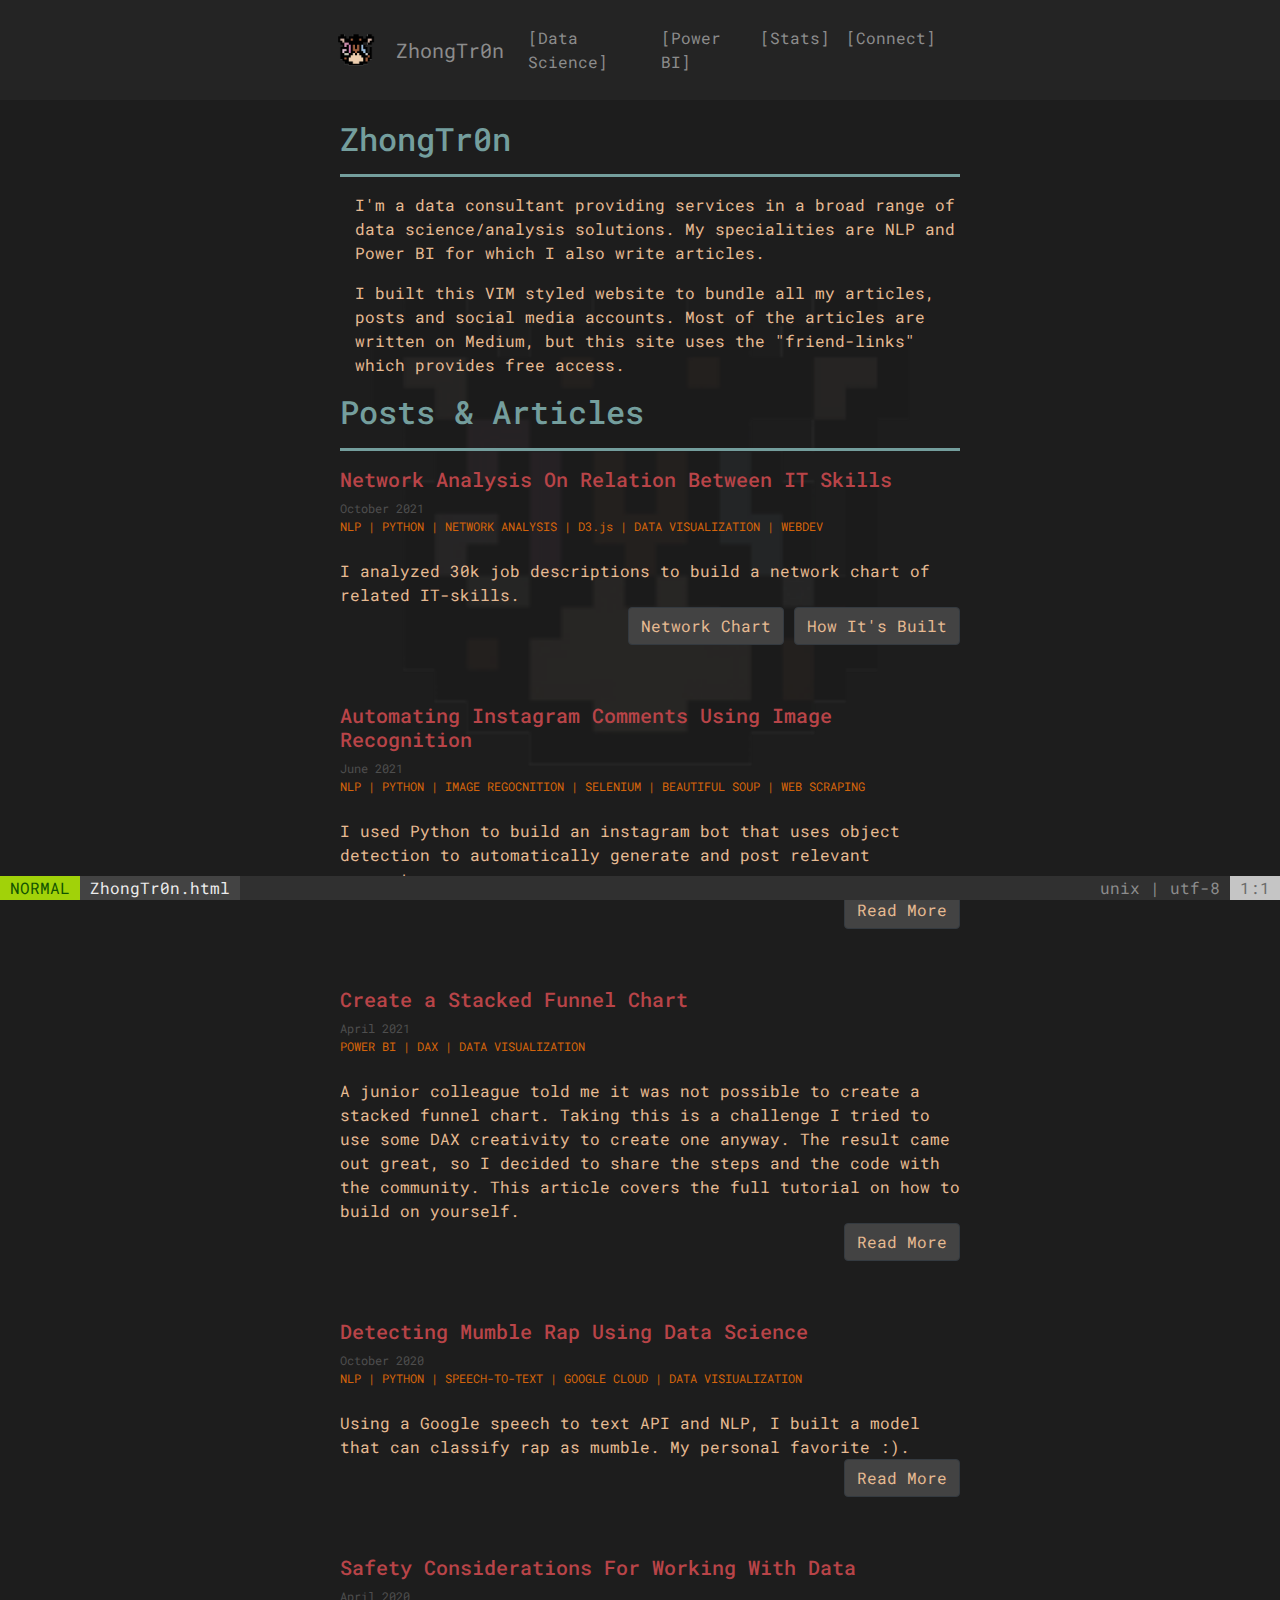
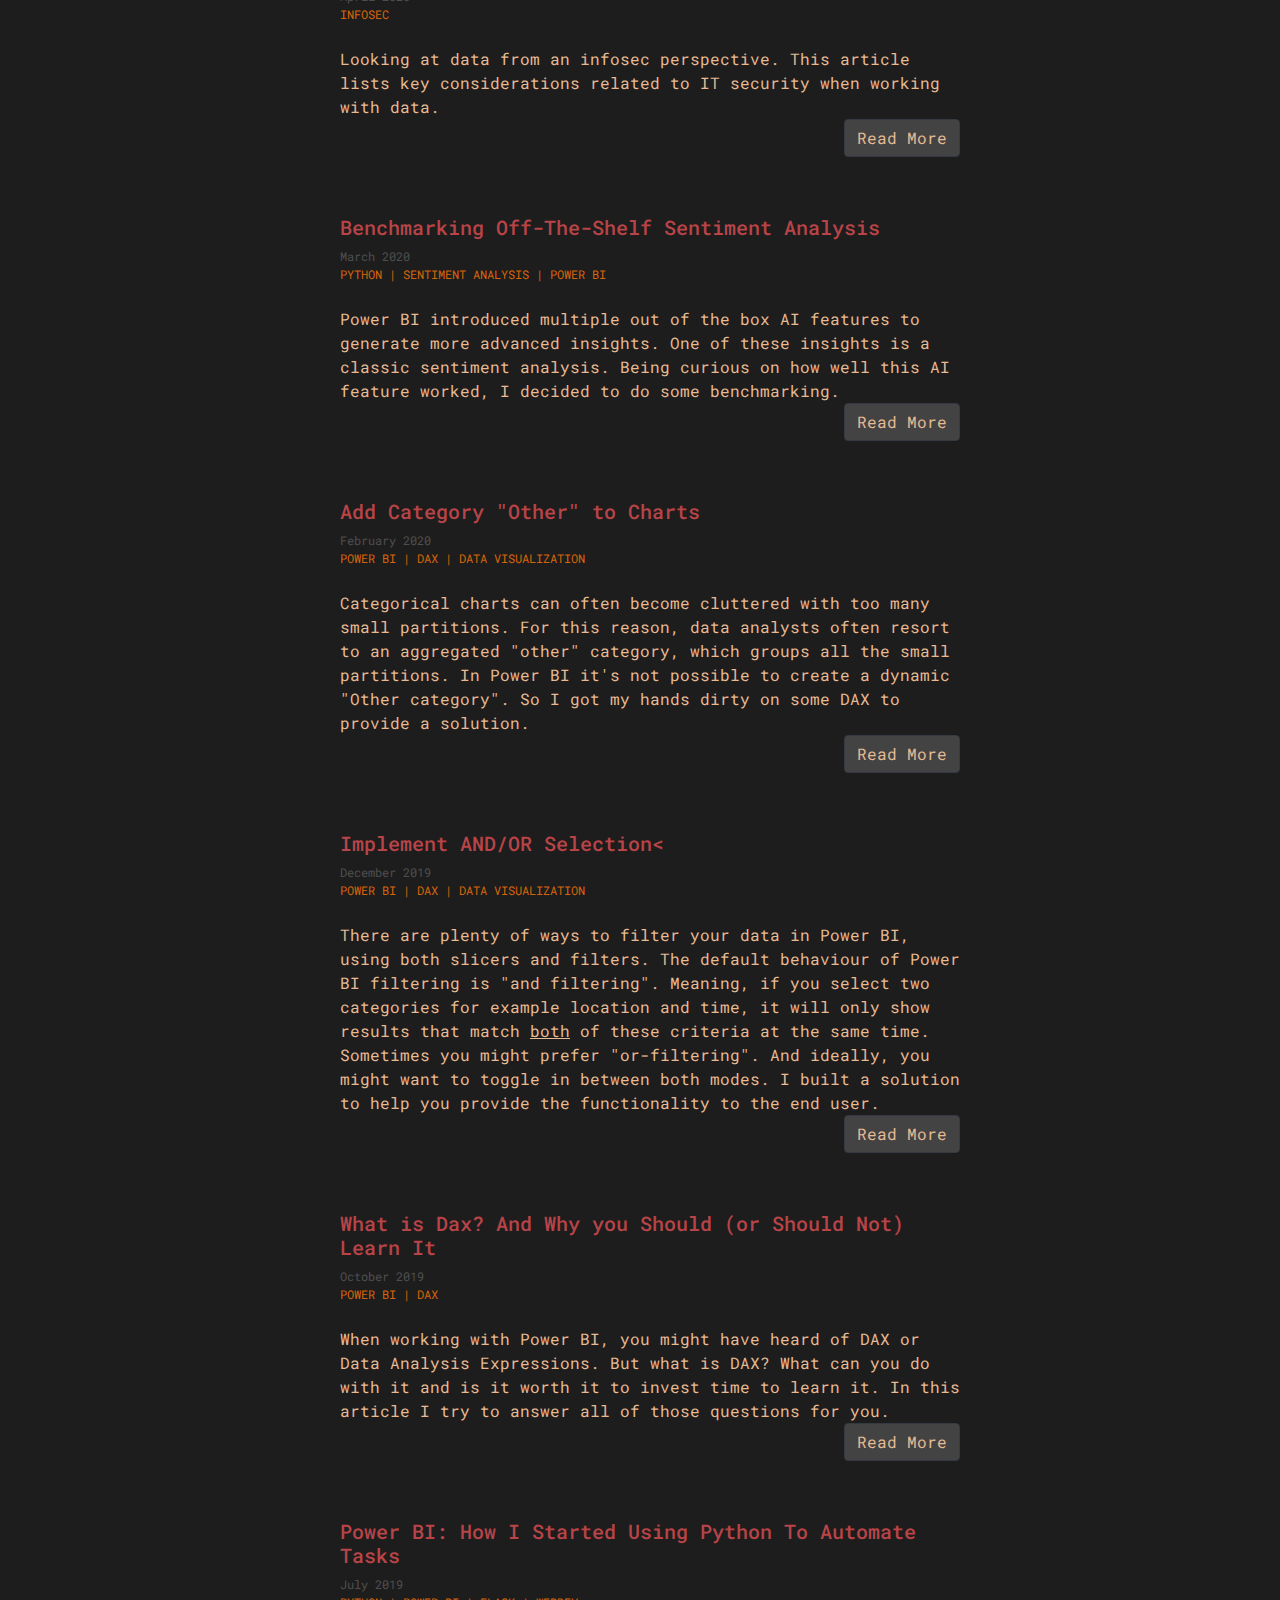
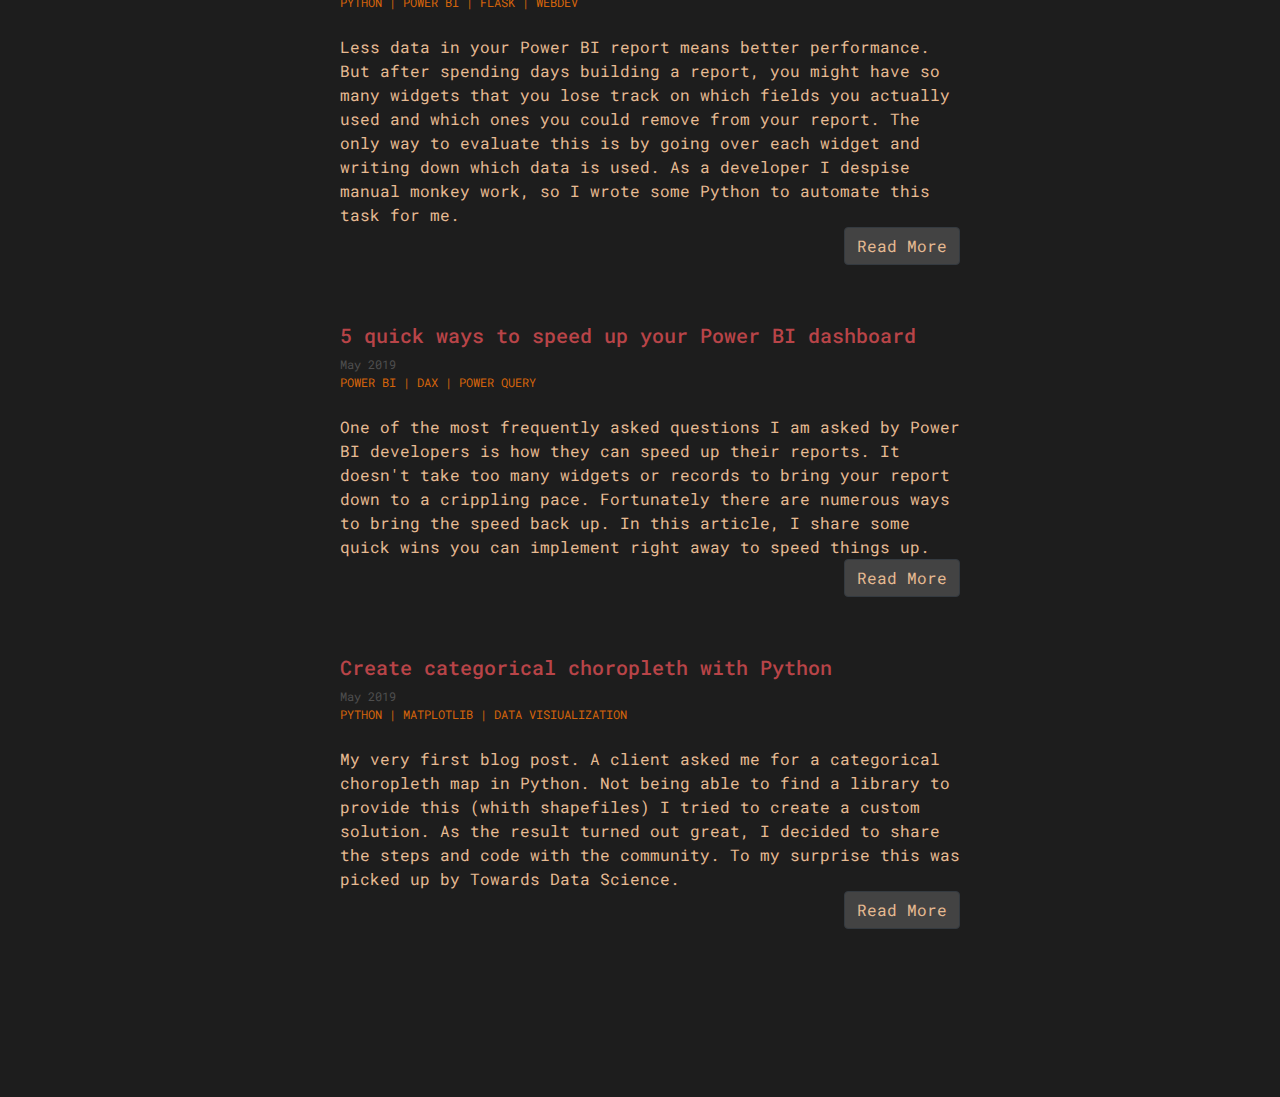
==== index.html @ c55a4486 "modified network link" ====
<html lang="en">
<head>

  <title>ZhongTr0n</title>
  <meta name="description" content="ZhongTr0n">
  <meta name="author" content="SitePoint">
	<meta name="theme-color" content="#1d1d1d">

  <meta property="og:title" content="ZhongTr0n">
  <meta property="og:type" content="website">
  <meta property="og:url" content="https://www.sitepoint.com/a-basic-html5-template/">
  <meta property="og:description" content="ZhongTr0n">
  <meta property="og:image" content="image.png">

  <meta name="viewport" content="width=device-width, initial-scale=0">

  <link rel="icon" href="favicon.ico">
  <link rel="icon" href="/favicon.svg" type="image/svg+xml">
  <link rel="apple-touch-icon" href="/apple-touch-icon.png">

  <link rel="preconnect" href="https://fonts.googleapis.com"> 
  <link rel="preconnect" href="https://fonts.gstatic.com" crossorigin> 
  <link href="https://fonts.googleapis.com/css2?family=Roboto+Mono:wght@467&display=swap" rel="stylesheet">

  <link rel="stylesheet" href="https://maxcdn.bootstrapcdn.com/bootstrap/4.0.0/css/bootstrap.min.css" integrity="sha384-Gn5384xqQ1aoWXA+058RXPxPg6fy4IWvTNh0E263XmFcJlSAwiGgFAW/dAiS6JXm" crossorigin="anonymous">

   <link rel='stylesheet' type='text/css' href='styles.css'>

   <!-- Global site tag (gtag.js) - Google Analytics -->
<script async src="https://www.googletagmanager.com/gtag/js?id=G-RC2Y6W57H5"></script>
<script>
  window.dataLayer = window.dataLayer || [];
  function gtag(){dataLayer.push(arguments);}
  gtag('js', new Date());

  gtag('config', 'G-RC2Y6W57H5');
</script>

</head>

<body>
	<div class="grid-container">

	  <div class="header-box">
	    <div class="header-navbar">

		<nav class="navbar navbar-expand-lg navbar-custom">
		          <img src="yeezy-bear 8 bit_nobg.png" width="40"  class="d-inline-block align-top" alt=""></img></a>
	          <a class="navbar-brand" href="index.html"> ZhongTr0n</a>
		<button class="navbar-toggler ml-auto custom-toggler" type="button" data-toggle="collapse" data-target="#navbarNavDropdown" aria-controls="navbarNavDropdown" aria-expanded="false" aria-label="Toggle navigation">
			<span class="navbar-toggler-icon"></span>
		</button>
		<div class="collapse navbar-collapse" id="navbarNavDropdown">
			<ul class="navbar-nav">
			<li class="nav-item">
				<a class="nav-link" href="datascience.html">[Data Science]</a>
			</li>
			<li class="nav-item">
				<a class="nav-link" href="powerbi.html">[Power BI]</a>
			</li>
			<li class="nav-item">
				<a class="nav-link" href="stats.html">[Stats]</a>
			</li>
			<li class="nav-item">
				<a class="nav-link" href="connect.html">[Connect]</a>
			</li>
			</ul>
		</div>
		</nav>
	</div>
	</div>



	<div class="content-box">
		<h2>ZhongTr0n</h2><hr>
		<p>I'm a data consultant providing services in a broad range of data science/analysis solutions. My specialities are NLP and Power BI for which I also write articles.</p>

		<p>I built this VIM styled website to bundle all my articles, posts and social media accounts. Most of the articles are written on Medium, but this site uses the "friend-links" which provides free access.</p>


		<h2>Posts & Articles</h2><hr>

		<div class="article-desc">
			<h3>Network Analysis On Relation Between IT Skills</h3>
			
			<span class="article-date">October 2021</span><br>
			<span class="article-tag">NLP | PYTHON | NETWORK ANALYSIS | D3.js | DATA VISUALIZATION | WEBDEV</span><br>
			<br>
			I analyzed 30k job descriptions to build a network chart of related IT-skills.
			<p>
			<a class="btn btn-dark" href="https://zhongtr0n.medium.com/building-a-network-of-related-it-skills-cfc6e1827261?source=friends_link&sk=f56ea01647fcf21f286b021f06fc5164" role="button" target="_blank">How It's Built</a> 						
			<a class="btn btn-dark" href="itjobs_fullscreen.html" role="button" target="_blank">Network Chart</a>
		</div>

		<div class="article-desc">
			<h3>Automating Instagram Comments Using Image Recognition</h3>
			
			<span class="article-date">June 2021</span><br>
			<span class="article-tag">NLP | PYTHON | IMAGE REGOCNITION | SELENIUM | BEAUTIFUL SOUP | WEB SCRAPING</span><br>
			<br>
			I used Python to build an instagram bot that uses object detection to automatically generate and post relevant comments.
			<p>
			<a class="btn btn-dark" href="https://medium.com/geekculture/automating-instagram-comments-using-image-recognition-3db568d8d7ea" role="button" target="_blank">Read More</a>
		</div>

		<div class="article-desc">
			<h3>Create a Stacked Funnel Chart</h3>
			
			<span class="article-date">April 2021</span><br>
			<span class="article-tag">POWER BI | DAX | DATA VISUALIZATION</span><br>
			<br>
			A junior colleague told me it was not possible to create a stacked funnel chart. Taking this is a challenge I tried to use some DAX creativity to create one anyway.
			The result came out great, so I decided to share the steps and the code with the community. This article covers the full tutorial on how to build on yourself.
			<p>
			<a class="btn btn-dark" href="https://towardsdatascience.com/benchmarking-off-the-shelf-sentiment-analysis-c797c732836c?sk=216a050f5957c2149127e14009c48d33" role="button" target="_blank">Read More</a>
		</div>

		<div class="article-desc">
			<h3>Detecting Mumble Rap Using Data Science</h3>
			
			<span class="article-date">October 2020</span><br>
			<span class="article-tag">NLP | PYTHON | SPEECH-TO-TEXT | GOOGLE CLOUD | DATA VISIUALIZATION </span><br>
			<br>
			Using a Google speech to text API and NLP, I built a model that can classify rap as mumble. My personal favorite :). 
			<p>
			<a class="btn btn-dark" href="https://towardsdatascience.com/detecting-mumble-rap-using-data-science-fd630c6f64a9" role="button" target="_blank">Read More</a>
		</div>

		<div class="article-desc">
			<h3>Safety Considerations For Working With Data</h3>
			
			<span class="article-date">April 2020</span><br>
			<span class="article-tag">INFOSEC</span><br>
			<br>
			Looking at data from an infosec perspective. This article lists key considerations related to IT security when working with data.
			<p>
			<a class="btn btn-dark" href="https://towardsdatascience.com/safety-considerations-for-working-with-data-5442b23ce0af?sk=c276fe21bcb33a82dbedf273464ee25b" role="button" target="_blank">Read More</a>

		</div>

		<div class="article-desc">
			<h3>Benchmarking Off-The-Shelf Sentiment Analysis</h3>
			
			<span class="article-date">March 2020</span><br>
			<span class="article-tag">PYTHON | SENTIMENT ANALYSIS | POWER BI</span><br>
			<br>
			Power BI introduced multiple out of the box AI features to generate more advanced insights. One of these insights is a classic sentiment analysis. Being curious on how well this AI feature worked,
			I decided to do some benchmarking.
			<p>
			<a class="btn btn-dark" href="https://towardsdatascience.com/benchmarking-off-the-shelf-sentiment-analysis-c797c732836c?sk=216a050f5957c2149127e14009c48d33" role="button" target="_blank">Read More</a>
		</div>

		<div class="article-desc">
			<h3>Add Category "Other" to Charts</h3>
			
			<span class="article-date">February 2020</span><br>
			<span class="article-tag">POWER BI | DAX | DATA VISUALIZATION</span><br>
			<br>
			Categorical charts can often become cluttered with too many small partitions. For this reason, data analysts often resort to an aggregated "other" category, which groups all the small partitions.
			In Power BI it's not possible to create a dynamic "Other category". So I got my hands dirty on some DAX to provide a solution. 
			<p>
			<a class="btn btn-dark" href="https://towardsdatascience.com/power-bi-add-category-other-to-charts-354267ec1809?sk=768a8ca5a061398bb4e98496ef0c3955" role="button" target="_blank">Read More</a>
		</div>

		<div class="article-desc">
			<h3>Implement AND/OR Selection<</h3>
			
			<span class="article-date">December 2019</span><br>
			<span class="article-tag">POWER BI | DAX | DATA VISUALIZATION</span><br>
			<br>
			There are plenty of ways to filter your data in Power BI, using both slicers and filters. The default behaviour of Power BI filtering is "and filtering". Meaning, if you 
			select two categories for example location and time, it will only show results that match <u>both</u> of these criteria at the same time. Sometimes you might prefer "or-filtering".
			And ideally, you might want to toggle in between both modes. I built a solution to help you provide the functionality to the end user.
			<p>
			<a class="btn btn-dark" href="https://towardsdatascience.com/power-bi-implement-and-or-selection-53bf58143ea3?sk=1114373f8d6bd3e0d8268808f0b952a4" role="button" target="_blank">Read More</a>
		</div>


		<div class="article-desc">
			<h3>What is Dax? And Why you Should (or Should Not) Learn It</h3>
			
			<span class="article-date">October 2019</span><br>
			<span class="article-tag">POWER BI | DAX</span><br>
			<br>
			When working with Power BI, you might have heard of DAX or Data Analysis Expressions. But what is DAX? What can you do with it and is it worth it to invest time to learn it.
			In this article I try to answer all of those questions for you.
			<p>
			<a class="btn btn-dark" href="https://towardsdatascience.com/power-bi-what-is-dax-and-why-you-should-or-should-not-learn-it-1581aadbb038?sk=eaaa6c97be72c4513f78820699a7cad9" role="button" target="_blank">Read More</a>
		</div>

		<div class="article-desc">
			<h3>Power BI: How I Started Using Python To Automate Tasks</h3>
			
			<span class="article-date">July 2019</span><br>
			<span class="article-tag">PYTHON | POWER BI | FLASK | WEBDEV</span><br>
			<br>
			Less data in your Power BI report means better performance. But after spending days building a report, you might have so many widgets that you lose track on which fields you actually used and which ones
			you could remove from your report. The only way to evaluate this is by going over each widget and writing down which data is used. As a developer I despise manual monkey work, so I wrote some Python to automate 
			this task for me.
			<p>
			<a class="btn btn-dark" href="https://towardsdatascience.com/power-bi-how-i-started-using-python-to-automate-tasks-9f53e3e9ab47?sk=9cebb32ea33da519612943ced535e1a6" role="button" target="_blank">Read More</a>
		</div>

		<div class="article-desc">
			<h3>5 quick ways to speed up your Power BI dashboard</h3>
			
			<span class="article-date">May 2019</span><br>
			<span class="article-tag">POWER BI | DAX | POWER QUERY</span><br>
			<br>
			One of the most frequently asked questions I am asked by Power BI developers is how they can speed up their reports. It doesn't take too many widgets or records to bring your report down 
			to a crippling pace. Fortunately there are numerous ways to bring the speed back up. In this article, I share some quick wins you can implement right away to speed things up.
			<p>
			<a class="btn btn-dark" href="https://towardsdatascience.com/5-quick-ways-to-speed-up-your-power-bi-dashboard-41af7b46ea25" role="button" target="_blank">Read More</a>
		</div>

		<div class="article-desc">
			<h3>Create categorical choropleth with Python</h3>
			
			<span class="article-date">May 2019</span><br>
			<span class="article-tag">PYTHON | MATPLOTLIB | DATA VISIUALIZATION</span><br>
			<br>
			My very first blog post. A client asked me for a categorical choropleth map in Python. Not being able to find a library to provide this (whith shapefiles) I tried to create a custom solution.
			As the result turned out great, I decided to share the steps and code with the community. To my surprise this was picked up by Towards Data Science.
			<p>
			<a class="btn btn-dark" href="https://towardsdatascience.com/create-categorical-choropleth-with-python-122da5ae6764?sk=74639d8459cad866e1cee04ca3134d80" role="button" target="_blank">Read More</a>
		</div>


	</div>

	<div class="bottom-box">
		
		<div class="bottom-status">NORMAL</div>
		<div class="bottom-filename">ZhongTr0n.html</div>
		<div class="bottom-ratio">1:1</div>
		<div class="bottom-type">unix | utf-8</div>
	</div>


</div>

    <script src="https://code.jquery.com/jquery-3.2.1.slim.min.js" integrity="sha384-KJ3o2DKtIkvYIK3UENzmM7KCkRr/rE9/Qpg6aAZGJwFDMVNA/GpGFF93hXpG5KkN" crossorigin="anonymous"></script>
    <script src="https://cdnjs.cloudflare.com/ajax/libs/popper.js/1.12.9/umd/popper.min.js" integrity="sha384-ApNbgh9B+Y1QKtv3Rn7W3mgPxhU9K/ScQsAP7hUibX39j7fakFPskvXusvfa0b4Q" crossorigin="anonymous"></script>
    <script src="https://maxcdn.bootstrapcdn.com/bootstrap/4.0.0/js/bootstrap.min.js" integrity="sha384-JZR6Spejh4U02d8jOt6vLEHfe/JQGiRRSQQxSfFWpi1MquVdAyjUar5+76PVCmYl" crossorigin="anonymous"></script>



  </body>
</html>
---- styles.css ----
/* #############################################    */
/*                  CSS GRID                       */
/* #############################################  */


@media only screen and (max-width: 600px) {
.content-box {
   /*  width: 800px; */
  width: 90%;

  }

  .grid-container {
  display: grid;
  grid-template-rows: auto auto 100px;

}

body {
  background-color: #1d1d1d;
  font-family: 'Roboto Mono', monospace;
  font-size: 16px;

}
}

.grid-container {
  display: grid;
  grid-template-rows: auto auto 100px;

}


.header-box {
  background-color: #242424 ;
  padding-top: 10px;
  padding-bottom: 10px;
  margin-top: 0;
  margin-bottom: 0;

 /*    margin-left: auto;
        margin-right: auto;

  width: 50%;*/
}

.header-navbar {
  margin-left: auto;
  margin-right: auto;
  width: 50%;
}

.content-box {
  padding-top: 20px;
  padding-bottom: 10px;
  padding-left: 20px;
  color: rgba(230,186,146);
   /*  width: 800px; */
  word-wrap: break-word;
    margin: auto;
  width: 50%;
}

.bottom-box {
  background-color: rgba(48,48,48);
  position: fixed;
  bottom: 0;
  width: 100%;
  
}


.bottom-status {
  background-color: rgba(161,210,9);
  color: rgba(18,84,1);
  bottom: 0;
  float:left; /* add this */
  padding-left: 10px;
  padding-right: 10px;
}

.bottom-filename {
  background-color: rgba(67,67,67);
  color: rgba(236,236,236);
  bottom: 0;
  float:left; /* add this */
  padding-left: 10px;
  padding-right: 10px;
}

.bottom-type {
  color: rgba(140,140,140);
  bottom: 0;
  float:right; /* add this */
  padding-left: 10px;
  padding-right: 10px;
}

.bottom-ratio {
  background-color: rgba(197,197,197);

  color: rgba(107,107,107);
  bottom: 0;
  float:right; /* add this */
  padding-left: 10px;
  padding-right: 10px;
}

.custom-toggler .navbar-toggler-icon {
  background-image: url("data:image/svg+xml;charset=utf8,%3Csvg viewBox='0 0 32 32' xmlns='http://www.w3.org/2000/svg'%3E%3Cpath stroke='rgba(140,140,140, 0.5)' stroke-width='2' stroke-linecap='round' stroke-miterlimit='10' d='M4 8h24M4 16h24M4 24h24'/%3E%3C/svg%3E");
}

.custom-toggler.navbar-toggler {
  border-color: rgb(140,140,140);
} 

.article-desc{
  padding-bottom: 80px;
} 

.article-desc h3 {
  margin-left: 0px;
} 

.article-date{
  color: rgba(78,78,78);
  font-size: 12px;

}

.article-tag{
  color: rgba(212,100,11);
  font-size: 12px;
}

.links line {
  stroke: #999;
  stroke-opacity: 0.6;
}

.nodes circle {
  stroke: #fff;
  stroke-width: 1.5px;
}

body {
  background-color: #1d1d1d;
  font-family: 'Roboto Mono', monospace;
  background-size: 600px ;
  font-size: 16px;

  background-image: url("yeezy-bear 8 alpha.png");
  background-repeat: no-repeat;
  background-position: 50% 200px; 

}

p { 
  margin-left: 15px;
}


h1 { 
  color: rgba(116,158,157);
}

h2 { 
  color: rgba(116,158,157);
}

h3 { 
  color: rgba(184,68,72);
  margin-left: 8px;
  font-size: 20px;

}

h5 { 
  color: rgba(184,68,72);
  margin-left: 8px;
  font-size: 12px;
}


hr {
  border:none;
  color: rgba(116,158,157);

  border-top: 3px solid;/* or bottom */
  }


a:hover {
  color: rgba(212,100,11);
  text-decoration: none;
}

nav a:hover{
  color: rgba(140,140,140); name !important;
}


.stat{
  color: rgba(155,90,124);
}


.connect_url{
  color: rgba(184,68,72);
  font-size: 20px;
}

.coffee_url{
  color: rgba(116,158,157);

  font-size: 16px;
}



.btn-dark, .btn-dark:hover, .btn-dark:active, .btn-dark:visited {
  color: rgba(230,186,146);
  float: right;
  background-color: rgba(67,67,67);
  margin-left :10px;
}


.navbar-custom {
  background-color: #242424	;
}


.navbar-brand{
  color: rgba(140,140,140);
  margin-left: 20px;
}


.navbar-custom .navbar-text {
  color: rgba(140,140,140);
  background-color: #242424;

}
/* change the link color */
.navbar-custom .navbar-nav .nav-link{
  color: rgba(140,140,140 );

}


.close:hover,
.close:focus {
  color: #000;
  text-decoration: none;
  cursor: pointer;
}

@media only screen and (max-width: 600px) {
.content-box {
   /*  width: 800px; */
  width: 90%;

  }

  .grid-container {
  display: grid;
  grid-template-rows: auto auto 100px;

}

body {
  background-color: #1d1d1d;
  font-family: 'Roboto Mono', monospace;
  font-size: 16px;

}
}
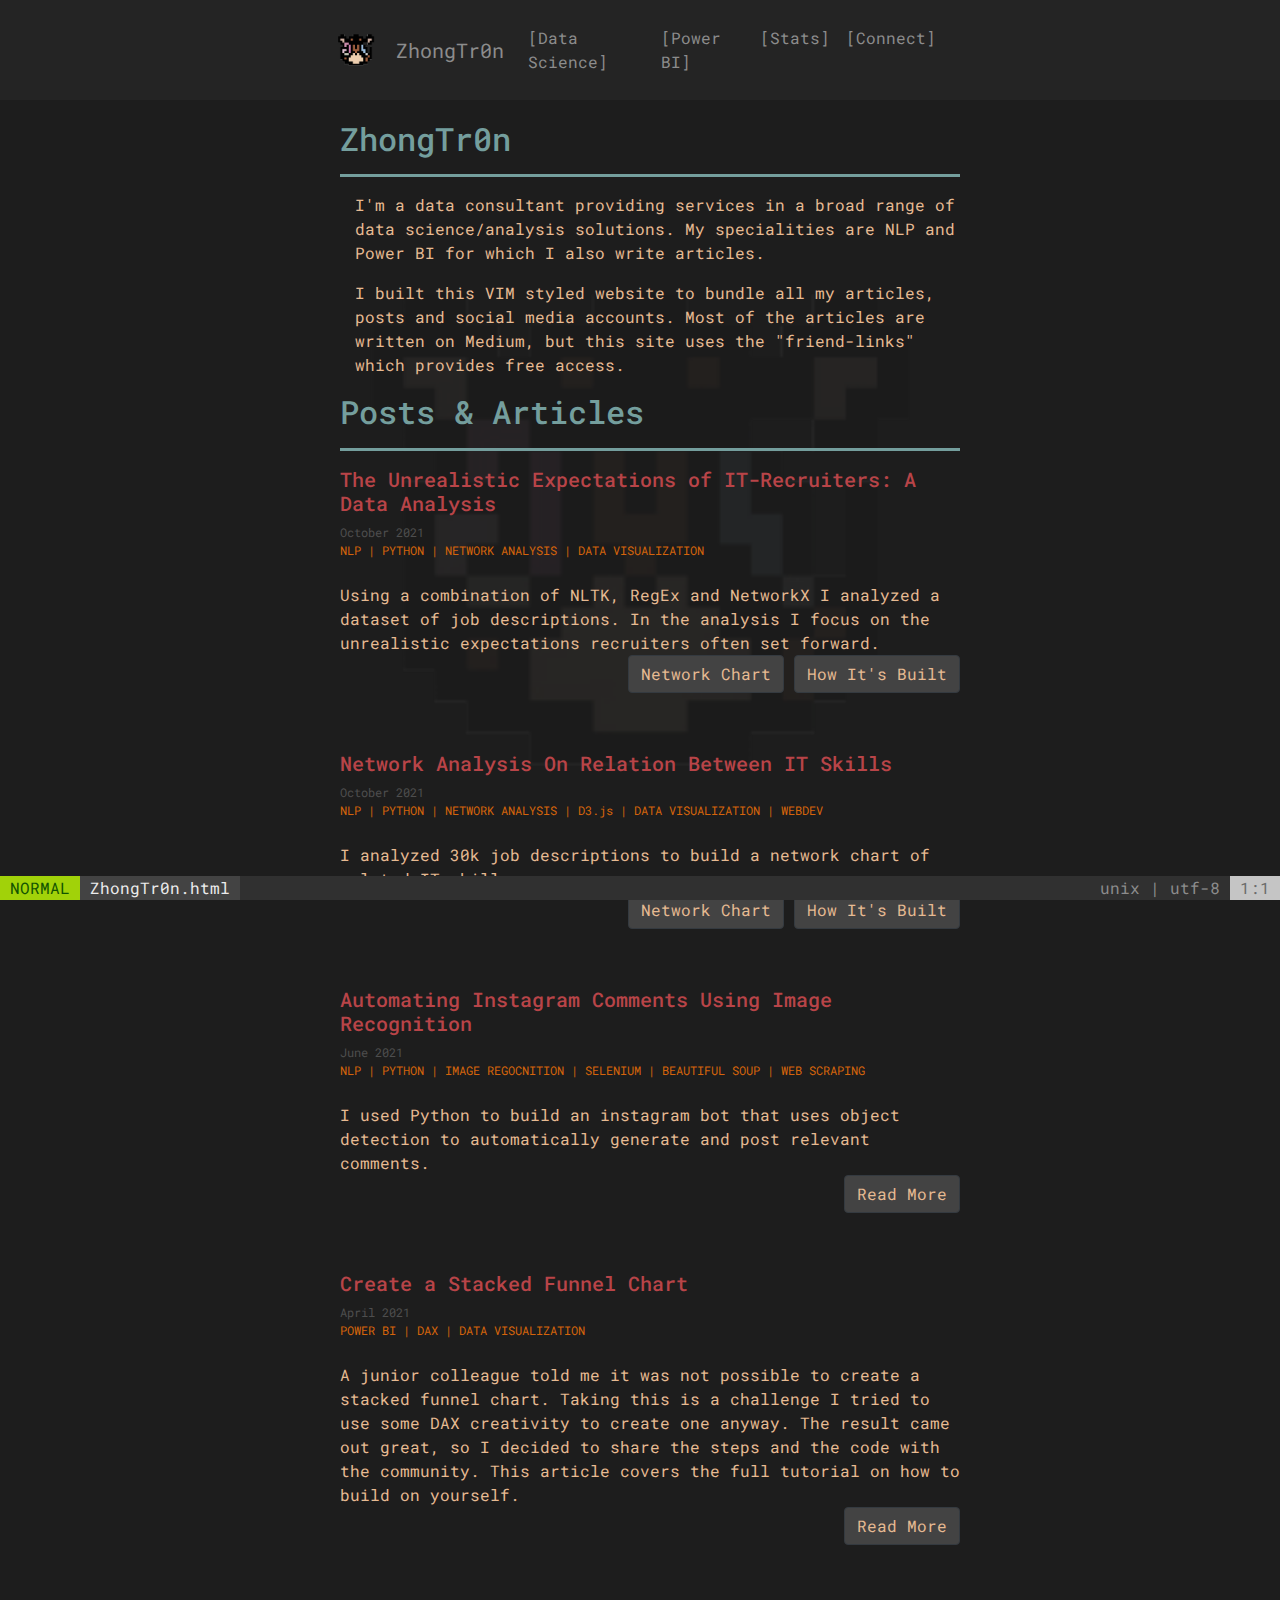
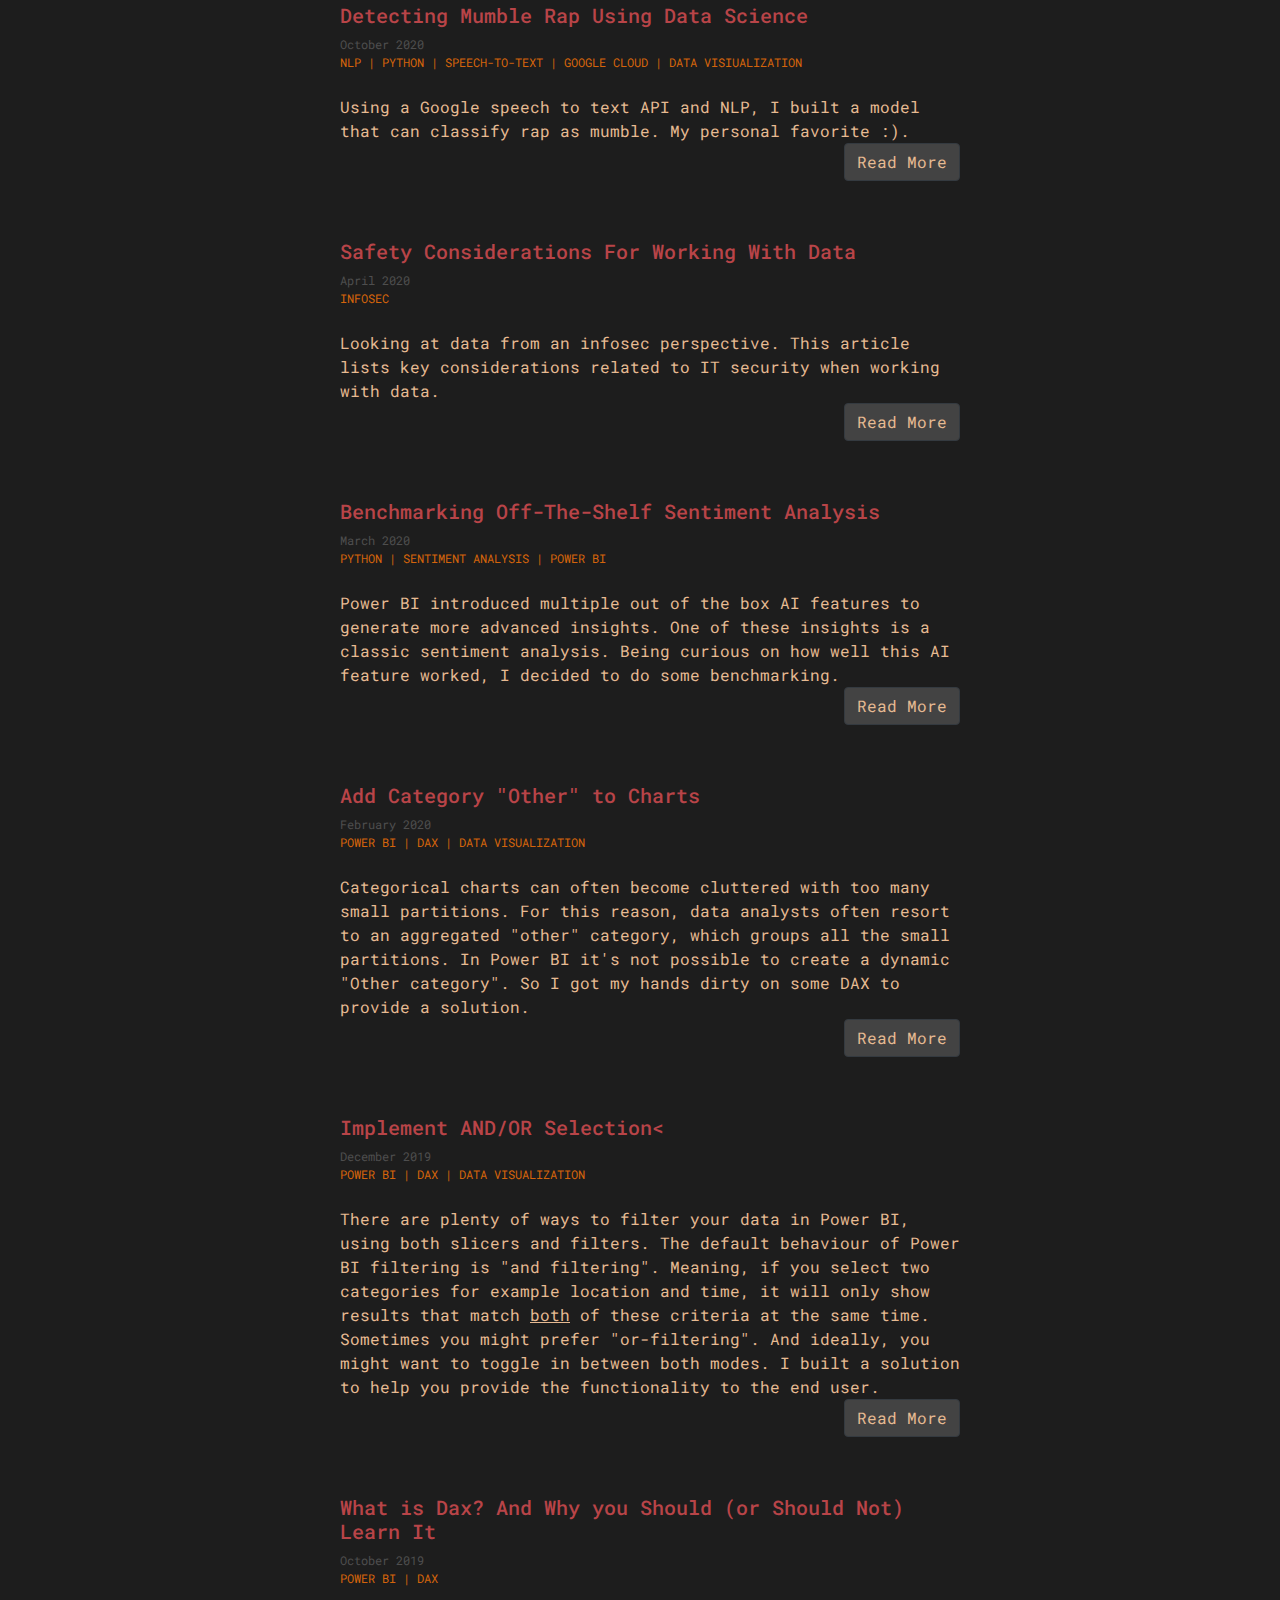
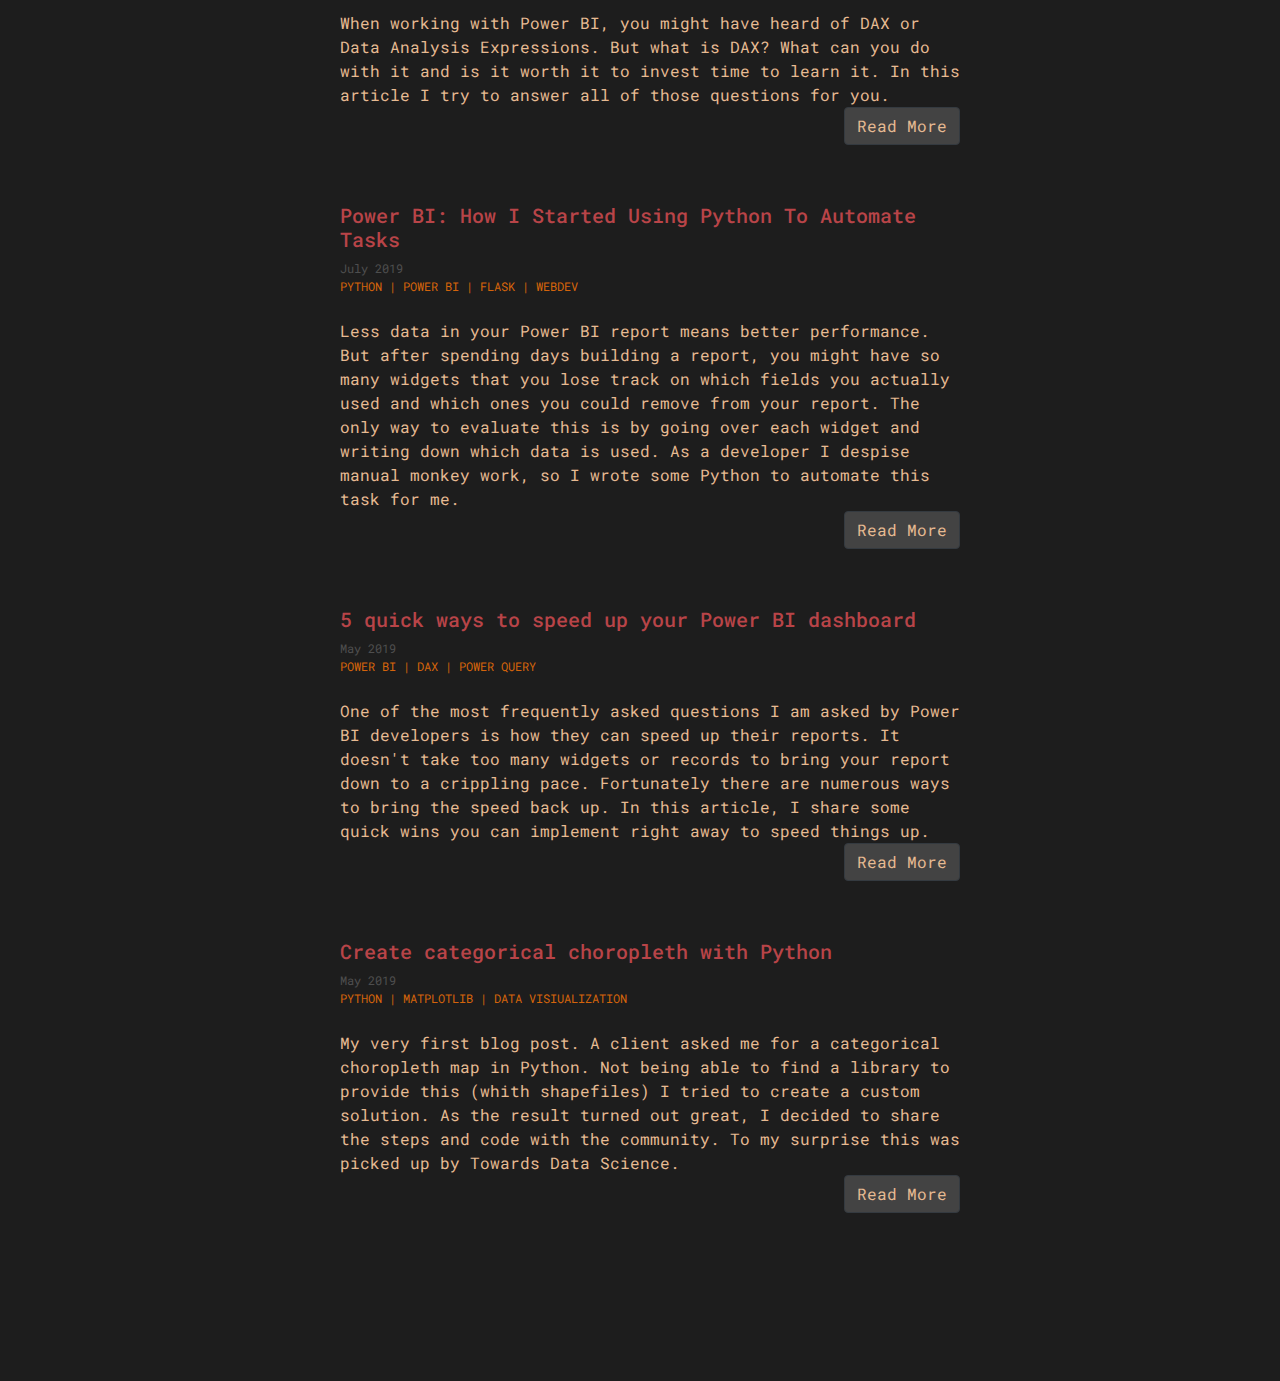
==== commit ae2bfa66: "added new article: it job desriptions" ====
--- a/index.html
+++ b/index.html
@@ -83,6 +83,19 @@
 		<h2>Posts & Articles</h2><hr>
 
 		<div class="article-desc">
+			<h3>The Unrealistic Expectations of IT-Recruiters: A Data Analysis</h3>
+			
+			<span class="article-date">October 2021</span><br>
+			<span class="article-tag">NLP | PYTHON | NETWORK ANALYSIS | DATA VISUALIZATION</span><br>
+			<br>
+			Using a combination of NLTK, RegEx and NetworkX I analyzed a dataset of job descriptions. In the analysis
+			I focus on the unrealistic expectations recruiters often set forward. 
+			<p>
+			<a class="btn btn-dark" href="https://zhongtr0n.medium.com/the-unrealistic-expectations-of-it-recruiters-a-data-analysis-17a8da945d39" role="button" target="_blank">How It's Built</a> 						
+			<a class="btn btn-dark" href="itjobs_fullscreen.html" role="button" target="_blank">Network Chart</a>
+		</div>
+
+		<div class="article-desc">
 			<h3>Network Analysis On Relation Between IT Skills</h3>
 			
 			<span class="article-date">October 2021</span><br>
@@ -114,7 +127,7 @@
 			A junior colleague told me it was not possible to create a stacked funnel chart. Taking this is a challenge I tried to use some DAX creativity to create one anyway.
 			The result came out great, so I decided to share the steps and the code with the community. This article covers the full tutorial on how to build on yourself.
 			<p>
-			<a class="btn btn-dark" href="https://towardsdatascience.com/benchmarking-off-the-shelf-sentiment-analysis-c797c732836c?sk=216a050f5957c2149127e14009c48d33" role="button" target="_blank">Read More</a>
+			<a class="btn btn-dark" href="https://towardsdatascience.com/power-bi-create-a-stacked-funnel-chart-90c41106fa58" role="button" target="_blank">Read More</a>
 		</div>
 
 		<div class="article-desc">
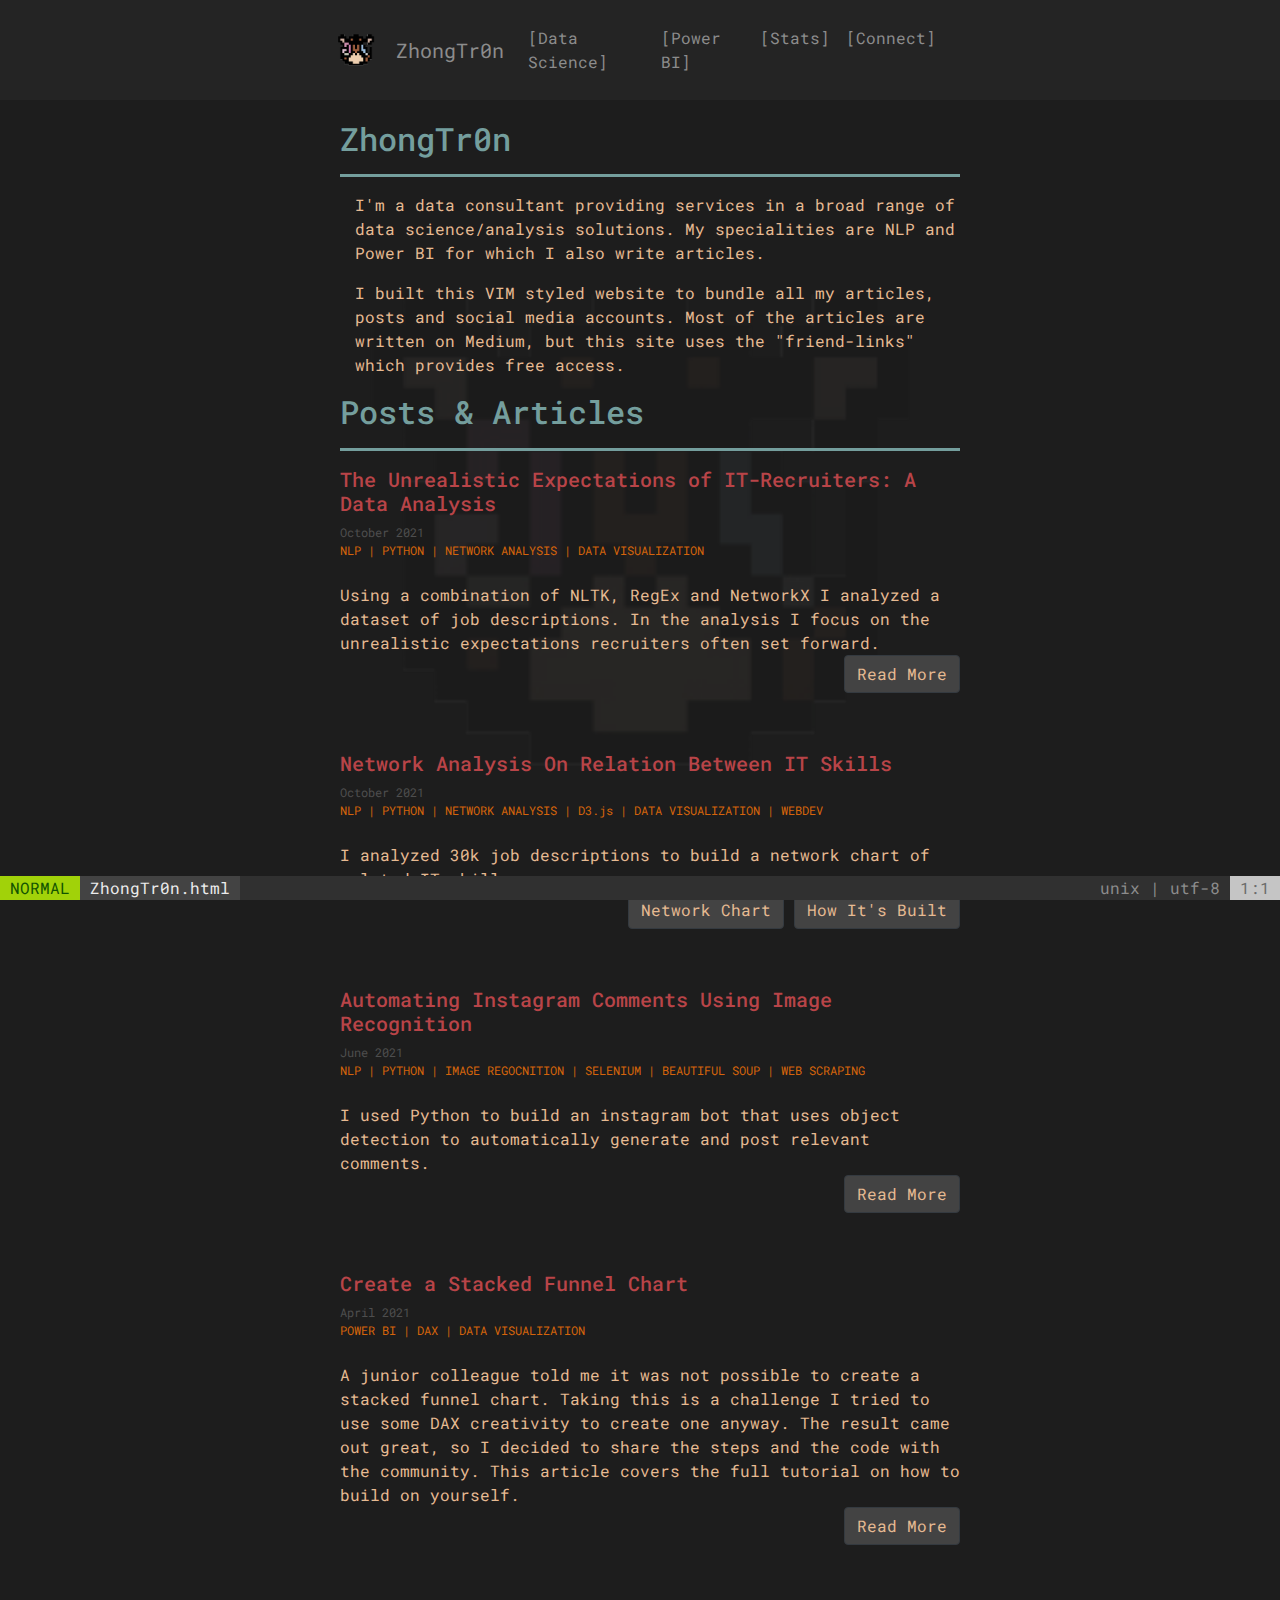
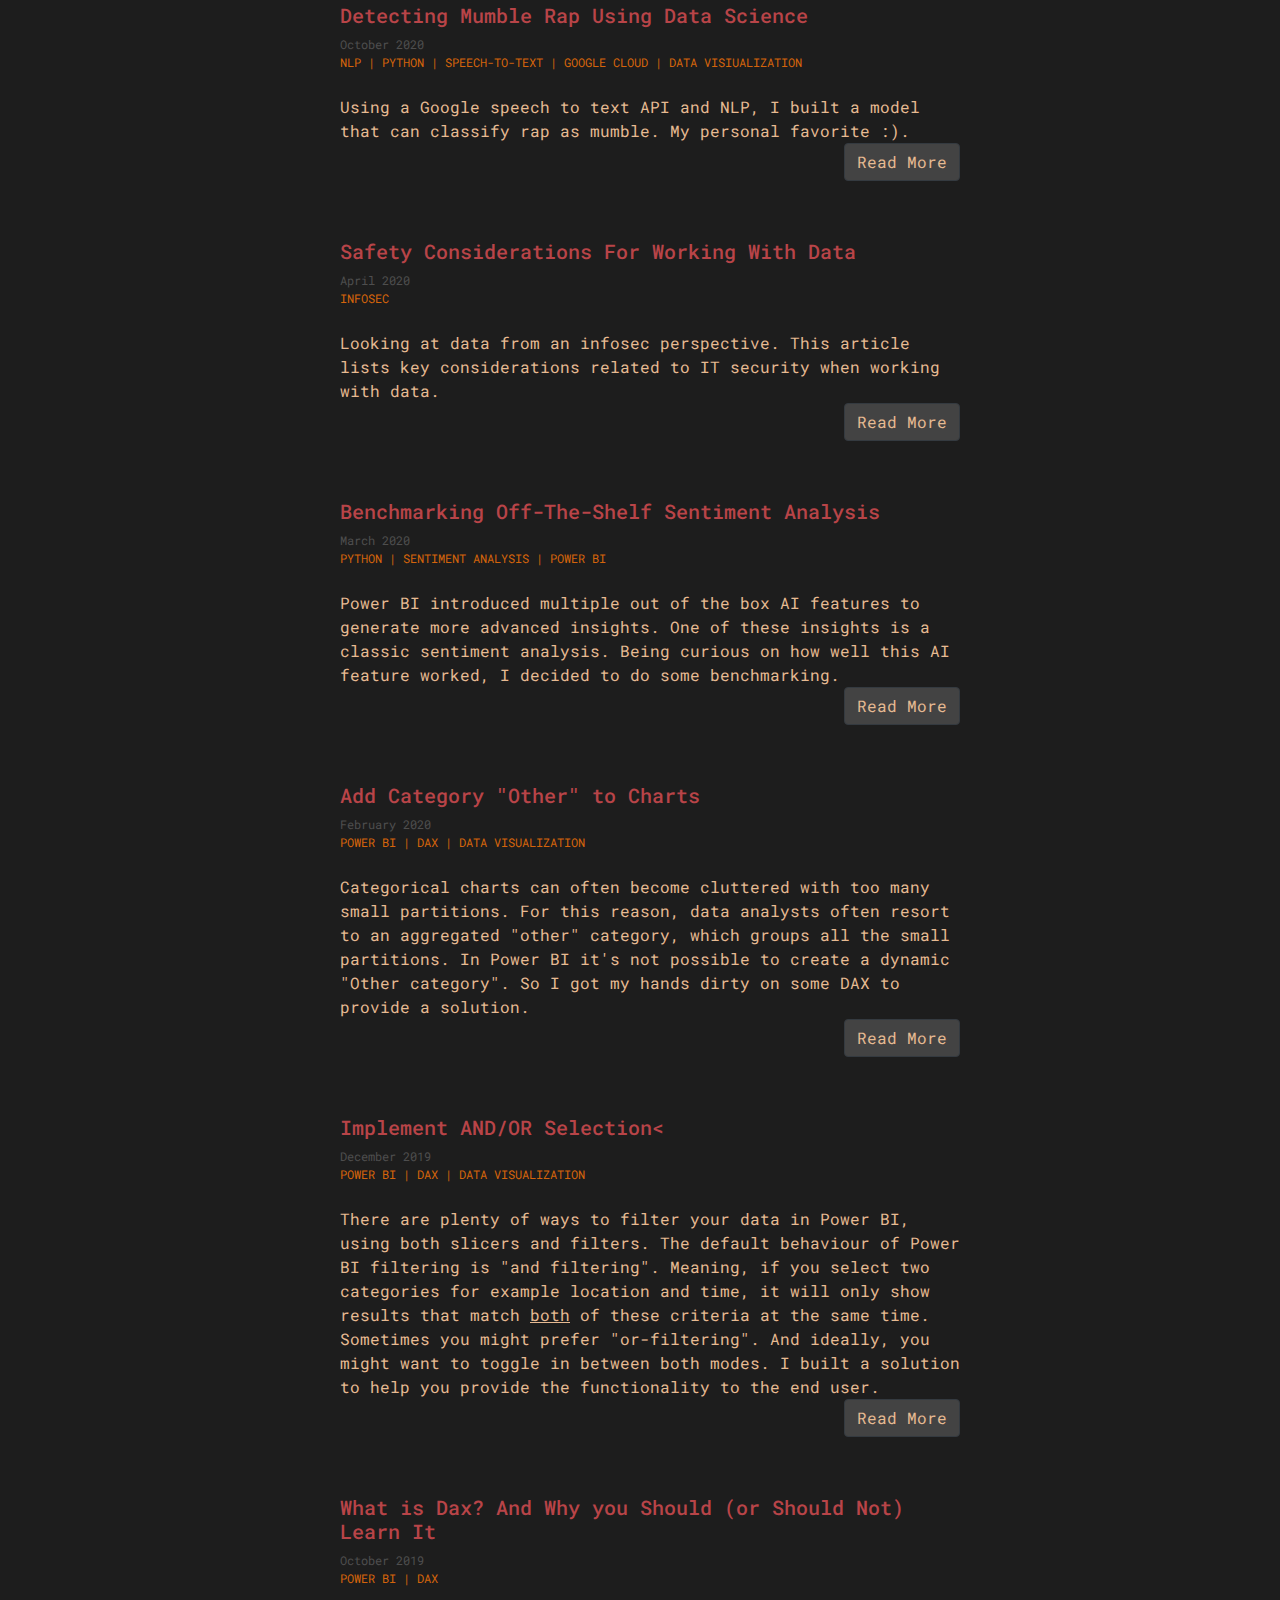
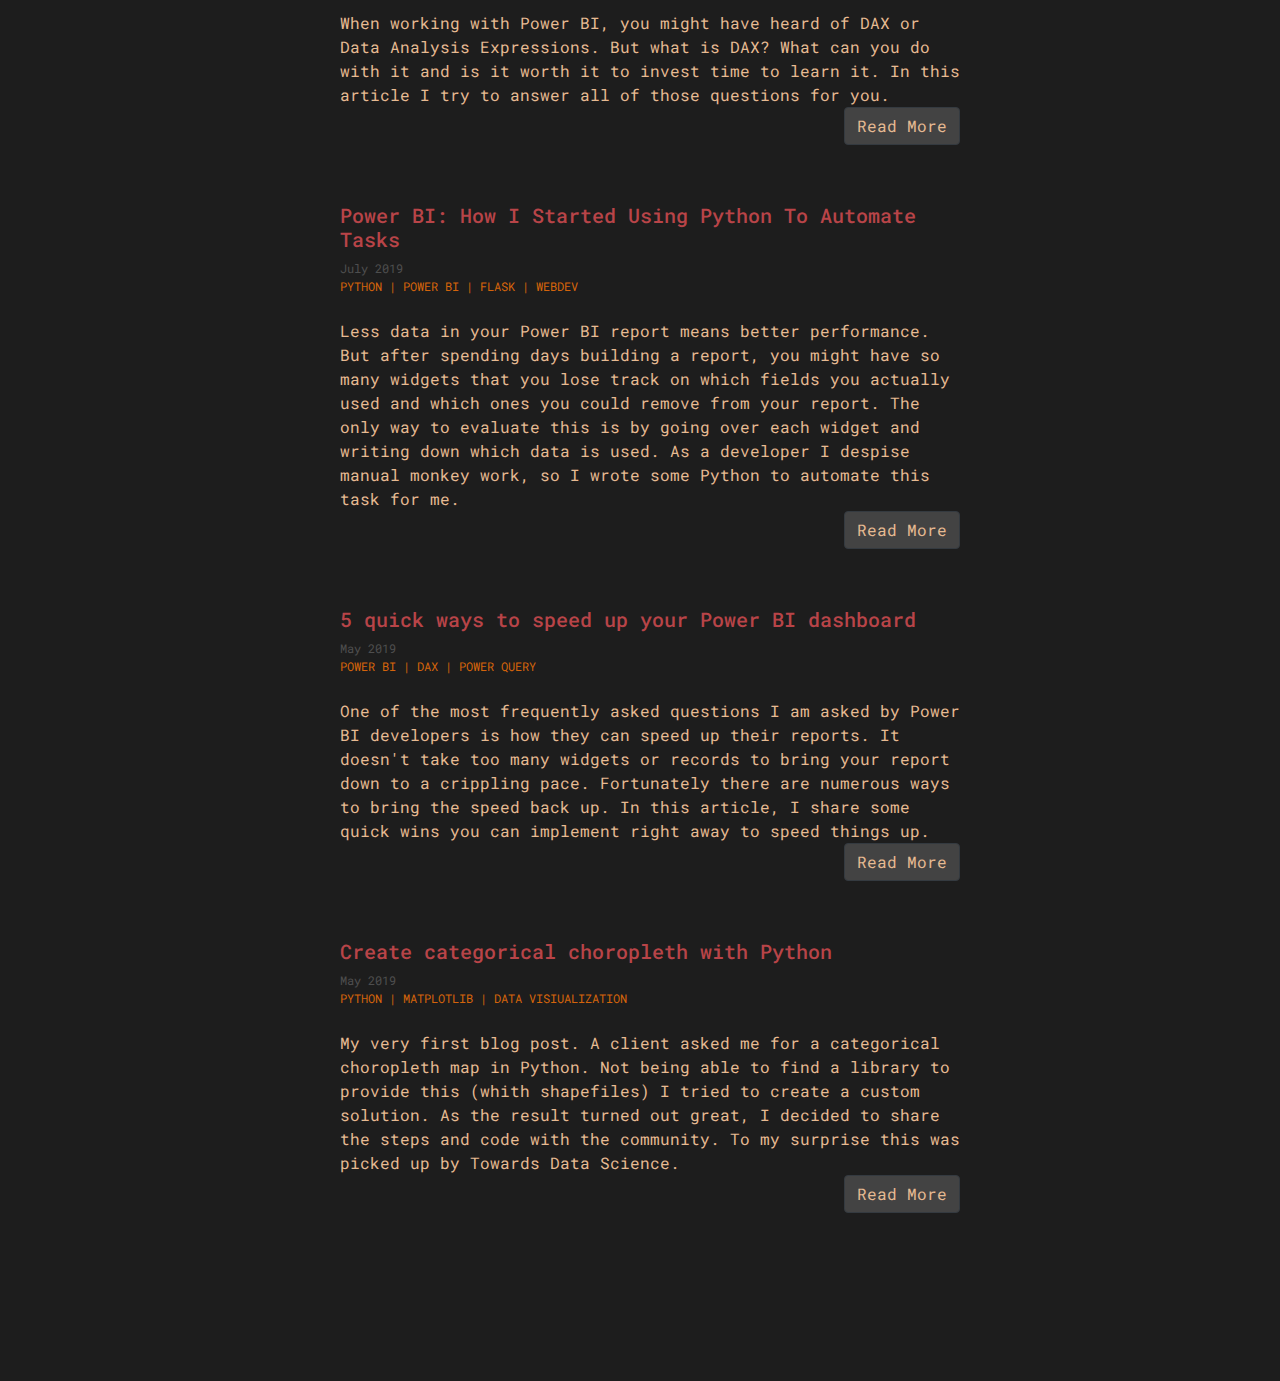
==== commit 20f89c9d: "correct the buttons" ====
--- a/index.html
+++ b/index.html
@@ -91,8 +91,7 @@
 			Using a combination of NLTK, RegEx and NetworkX I analyzed a dataset of job descriptions. In the analysis
 			I focus on the unrealistic expectations recruiters often set forward. 
 			<p>
-			<a class="btn btn-dark" href="https://zhongtr0n.medium.com/the-unrealistic-expectations-of-it-recruiters-a-data-analysis-17a8da945d39" role="button" target="_blank">How It's Built</a> 						
-			<a class="btn btn-dark" href="itjobs_fullscreen.html" role="button" target="_blank">Network Chart</a>
+			<a class="btn btn-dark" href="https://zhongtr0n.medium.com/the-unrealistic-expectations-of-it-recruiters-a-data-analysis-17a8da945d39" role="button" target="_blank">Read More</a>
 		</div>
 
 		<div class="article-desc">
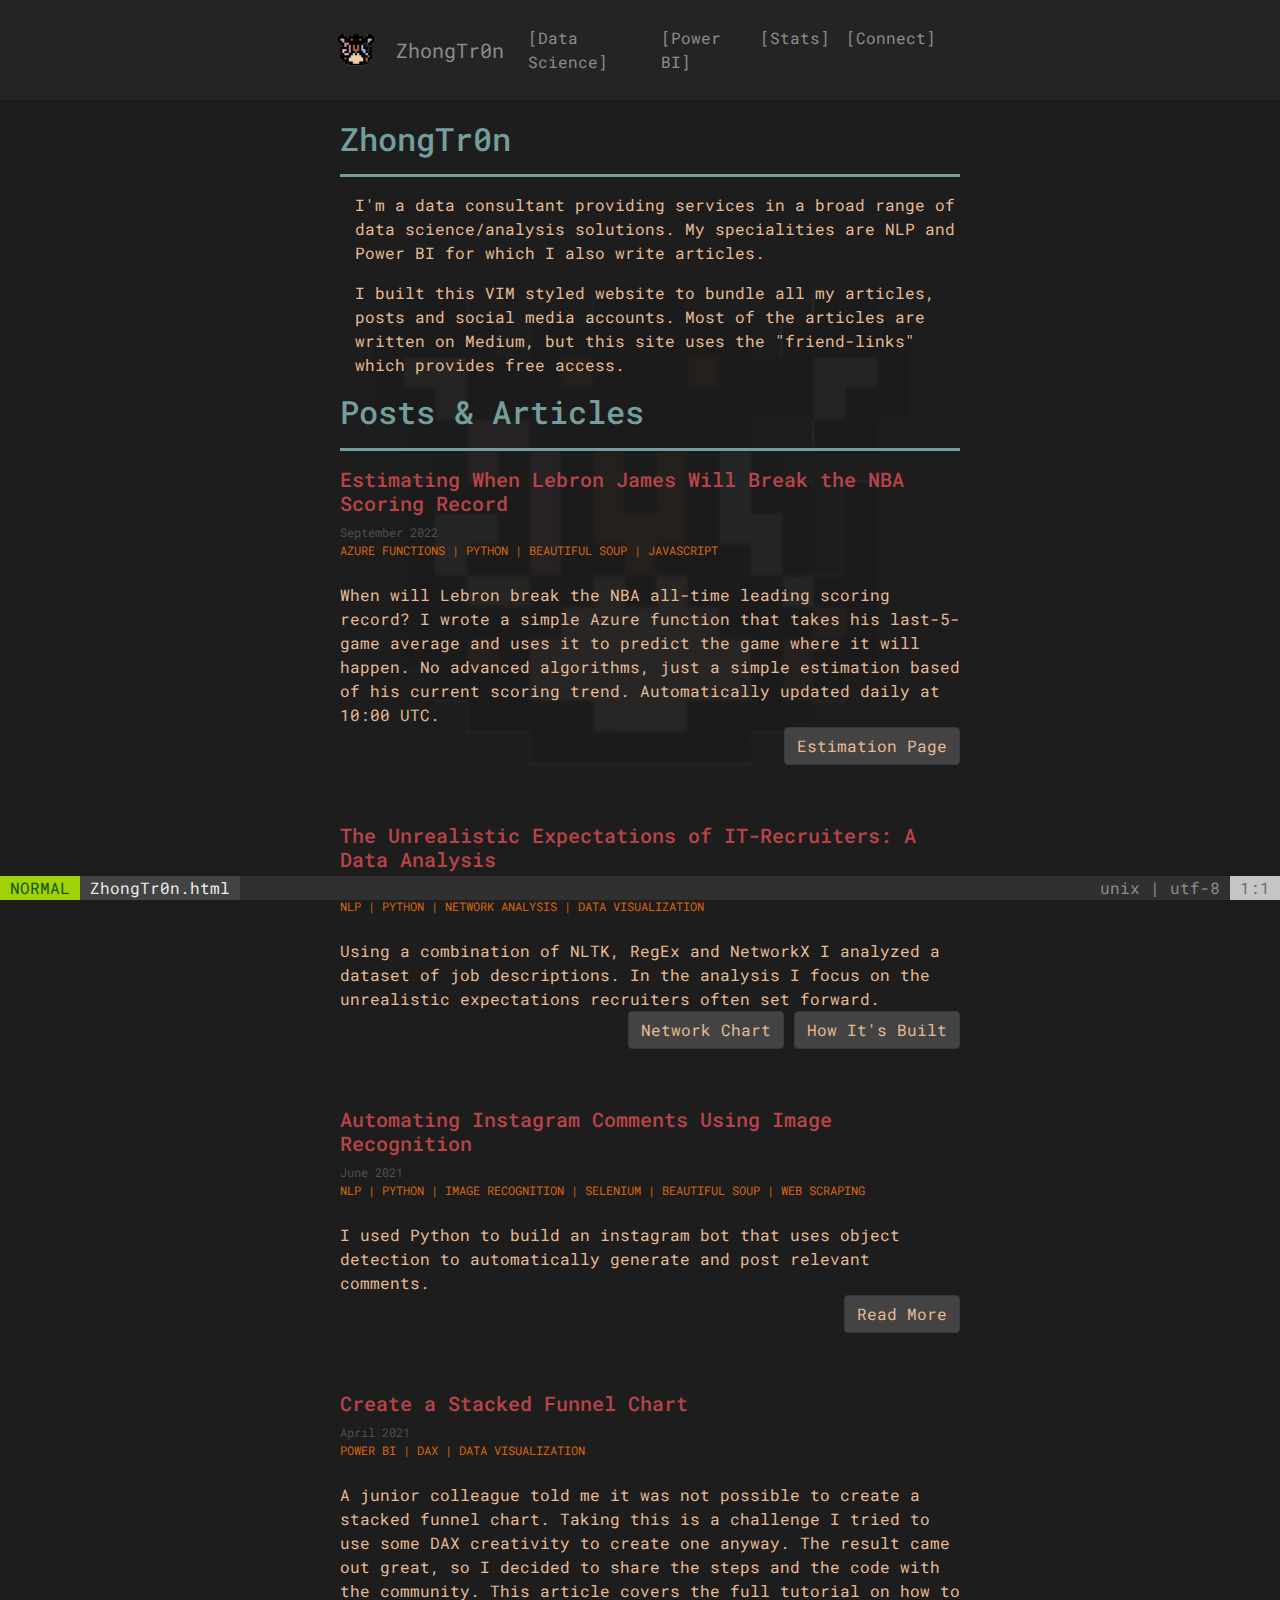
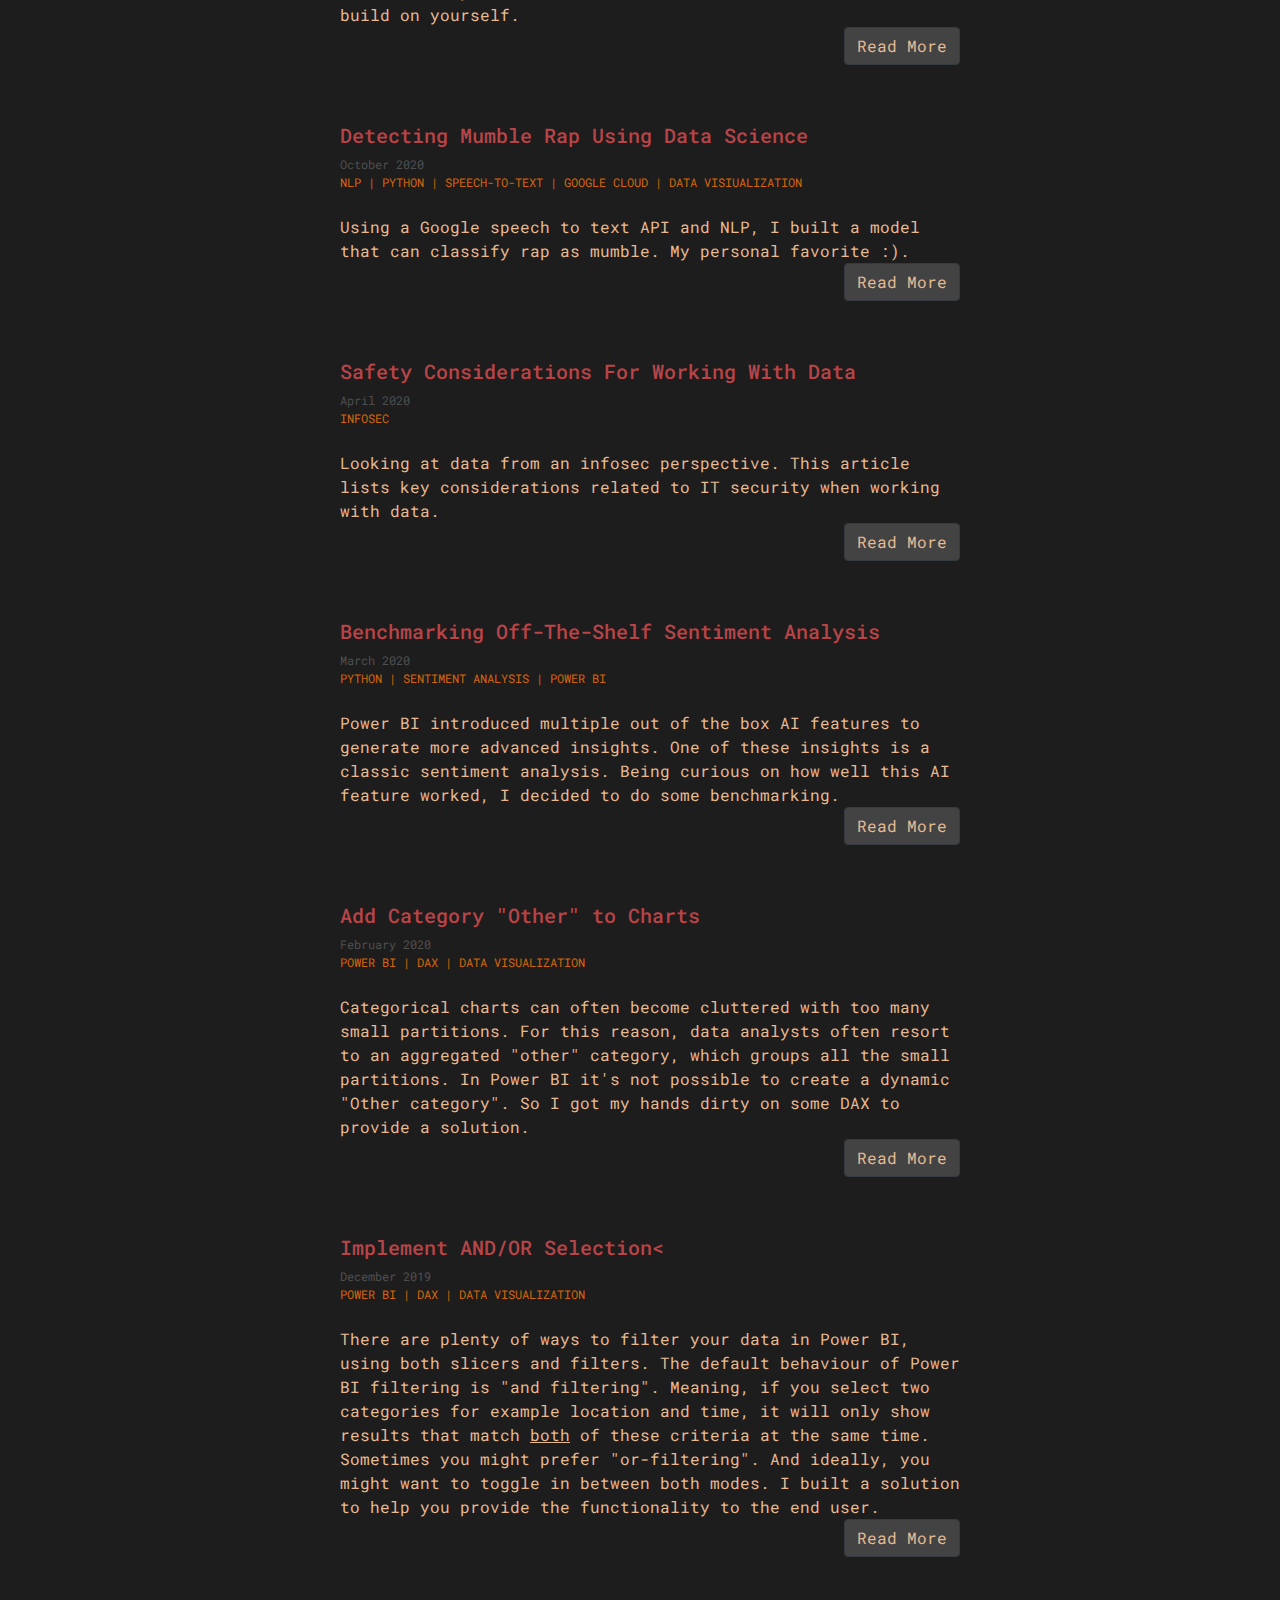
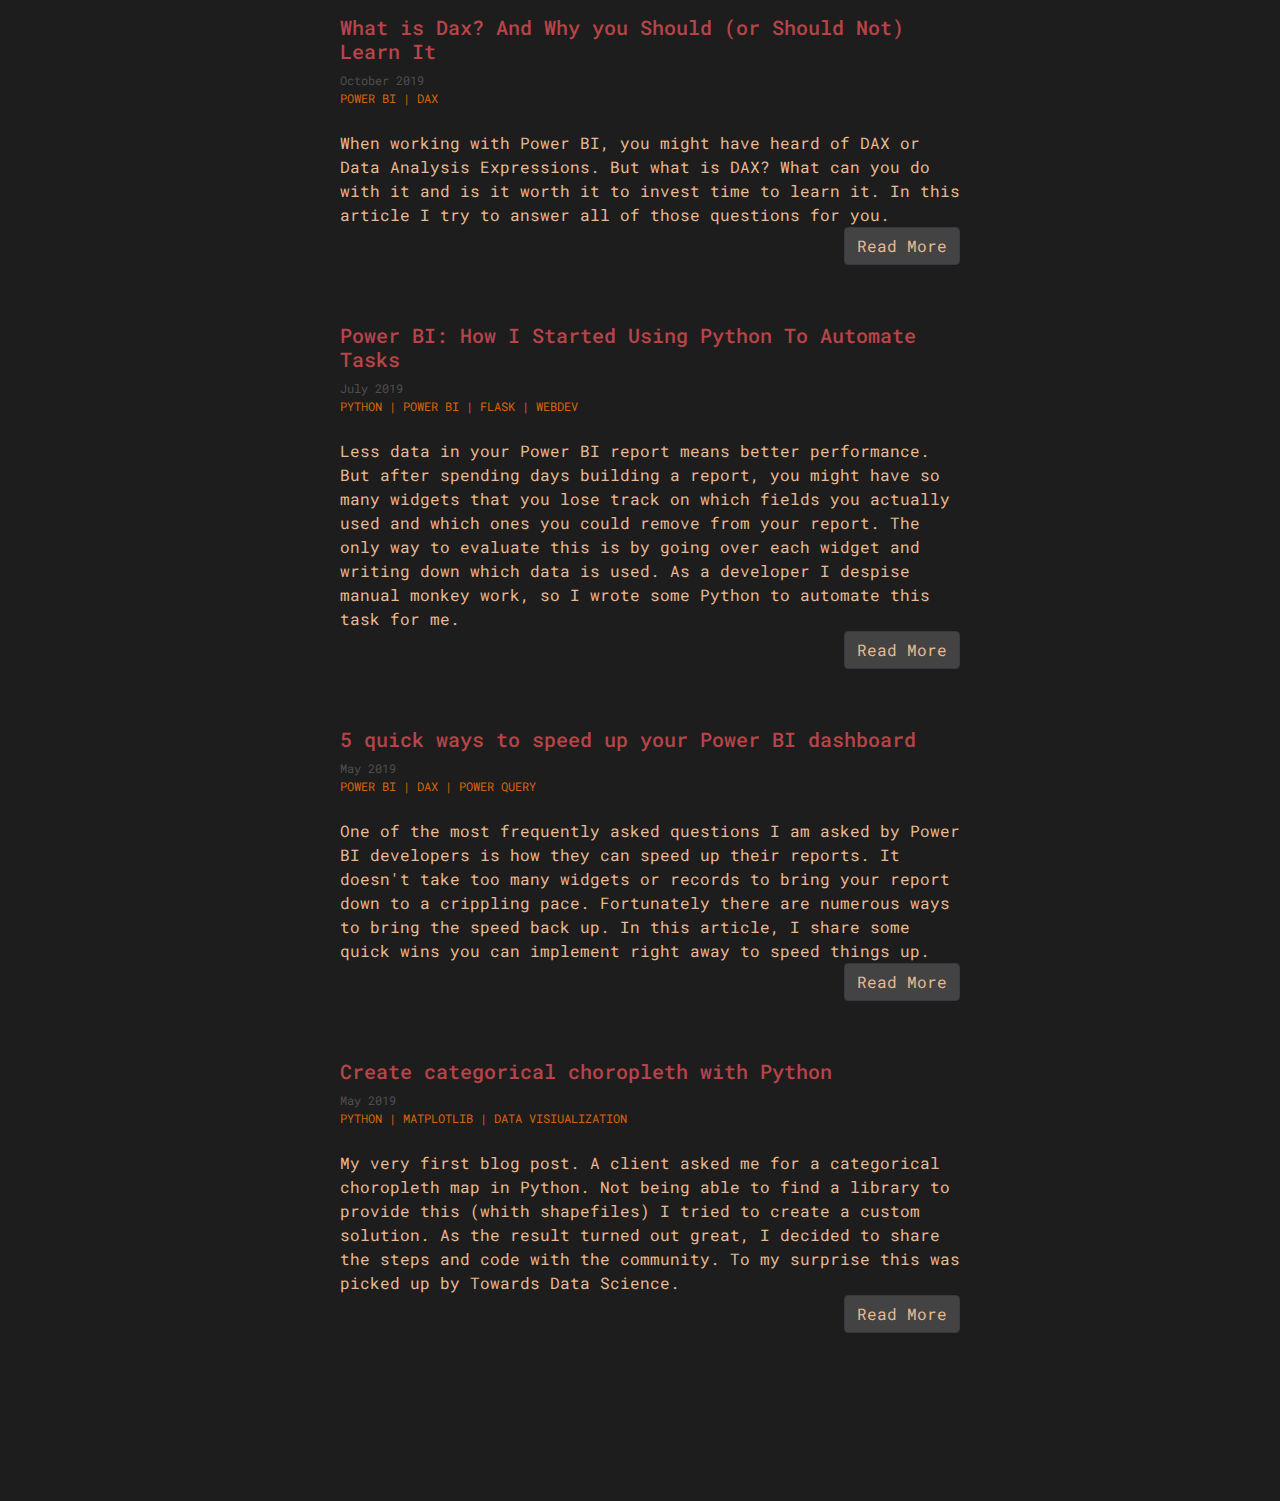
==== commit a0f95142: "added Lebron article" ====
--- a/index.html
+++ b/index.html
@@ -83,6 +83,17 @@
 		<h2>Posts & Articles</h2><hr>
 
 		<div class="article-desc">
+			<h3>Estimating When Lebron James Will Break the NBA Scoring Record</h3>
+			
+			<span class="article-date">September 2022</span><br>
+			<span class="article-tag">AZURE FUNCTIONS | PYTHON | BEAUTIFUL SOUP | JAVASCRIPT </span><br>
+			<br>
+			When will Lebron break the NBA all-time leading scoring record? I wrote a simple Azure function that takes his last-5-game average and uses it to predict the game where it will happen. No advanced algorithms, just a simple estimation based of his current scoring trend. Automatically updated daily at 10:00 UTC.
+			<p>
+			<a class="btn btn-dark" href="https://www.lebronoverkareem.com" role="button" target="_blank">Estimation Page</a>
+		</div>
+
+		<div class="article-desc">
 			<h3>The Unrealistic Expectations of IT-Recruiters: A Data Analysis</h3>
 			
 			<span class="article-date">October 2021</span><br>
@@ -91,26 +102,16 @@
 			Using a combination of NLTK, RegEx and NetworkX I analyzed a dataset of job descriptions. In the analysis
 			I focus on the unrealistic expectations recruiters often set forward. 
 			<p>
-			<a class="btn btn-dark" href="https://zhongtr0n.medium.com/the-unrealistic-expectations-of-it-recruiters-a-data-analysis-17a8da945d39" role="button" target="_blank">Read More</a>
-		</div>
-
-		<div class="article-desc">
-			<h3>Network Analysis On Relation Between IT Skills</h3>
-			
-			<span class="article-date">October 2021</span><br>
-			<span class="article-tag">NLP | PYTHON | NETWORK ANALYSIS | D3.js | DATA VISUALIZATION | WEBDEV</span><br>
-			<br>
-			I analyzed 30k job descriptions to build a network chart of related IT-skills.
-			<p>
-			<a class="btn btn-dark" href="https://zhongtr0n.medium.com/building-a-network-of-related-it-skills-cfc6e1827261?source=friends_link&sk=f56ea01647fcf21f286b021f06fc5164" role="button" target="_blank">How It's Built</a> 						
-			<a class="btn btn-dark" href="itjobs_fullscreen.html" role="button" target="_blank">Network Chart</a>
-		</div>
+			<a class="btn btn-dark" href="itjobs.html" role="button" target="_blank">How It's Built</a> 						
+			<a class="btn btn-dark" href="itjobs.html" role="button" target="_blank">Network Chart</a>
+		</div>
+
 
 		<div class="article-desc">
 			<h3>Automating Instagram Comments Using Image Recognition</h3>
 			
 			<span class="article-date">June 2021</span><br>
-			<span class="article-tag">NLP | PYTHON | IMAGE REGOCNITION | SELENIUM | BEAUTIFUL SOUP | WEB SCRAPING</span><br>
+			<span class="article-tag">NLP | PYTHON | IMAGE RECOGNITION | SELENIUM | BEAUTIFUL SOUP | WEB SCRAPING</span><br>
 			<br>
 			I used Python to build an instagram bot that uses object detection to automatically generate and post relevant comments.
 			<p>
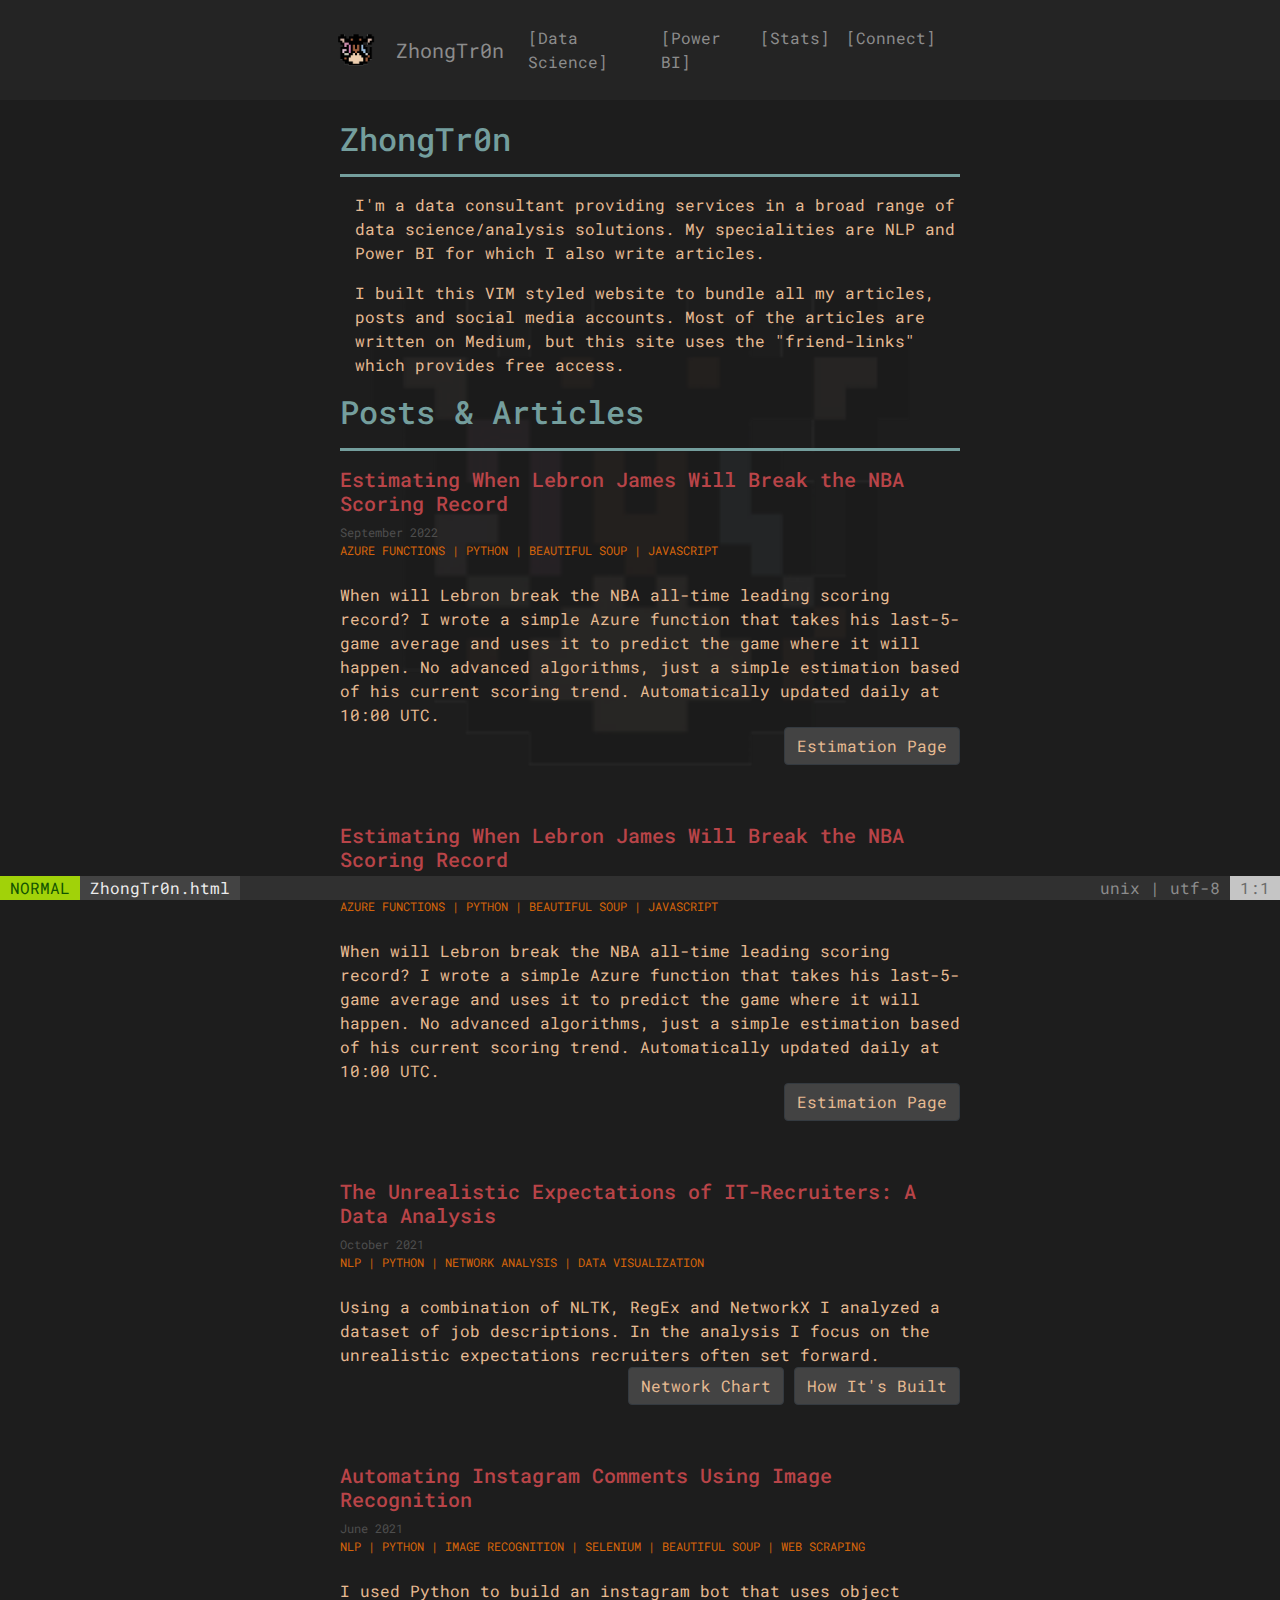
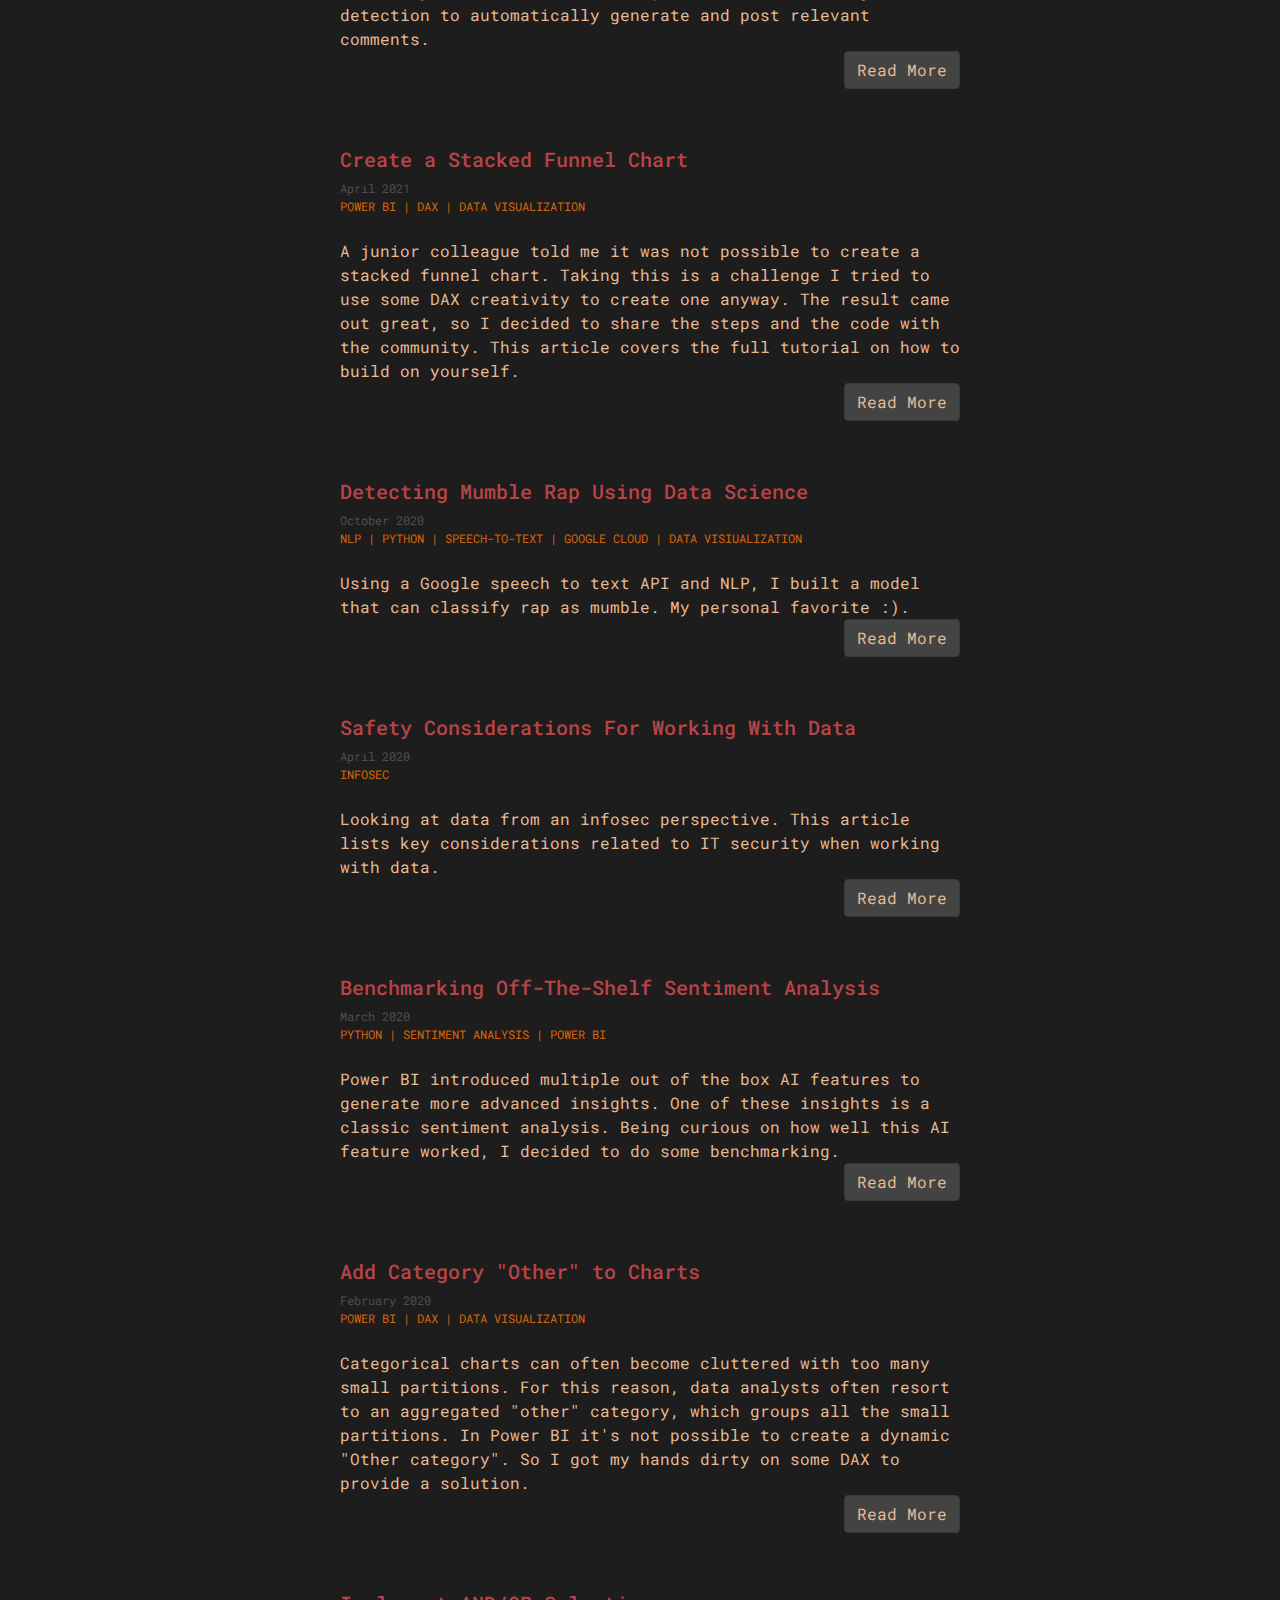
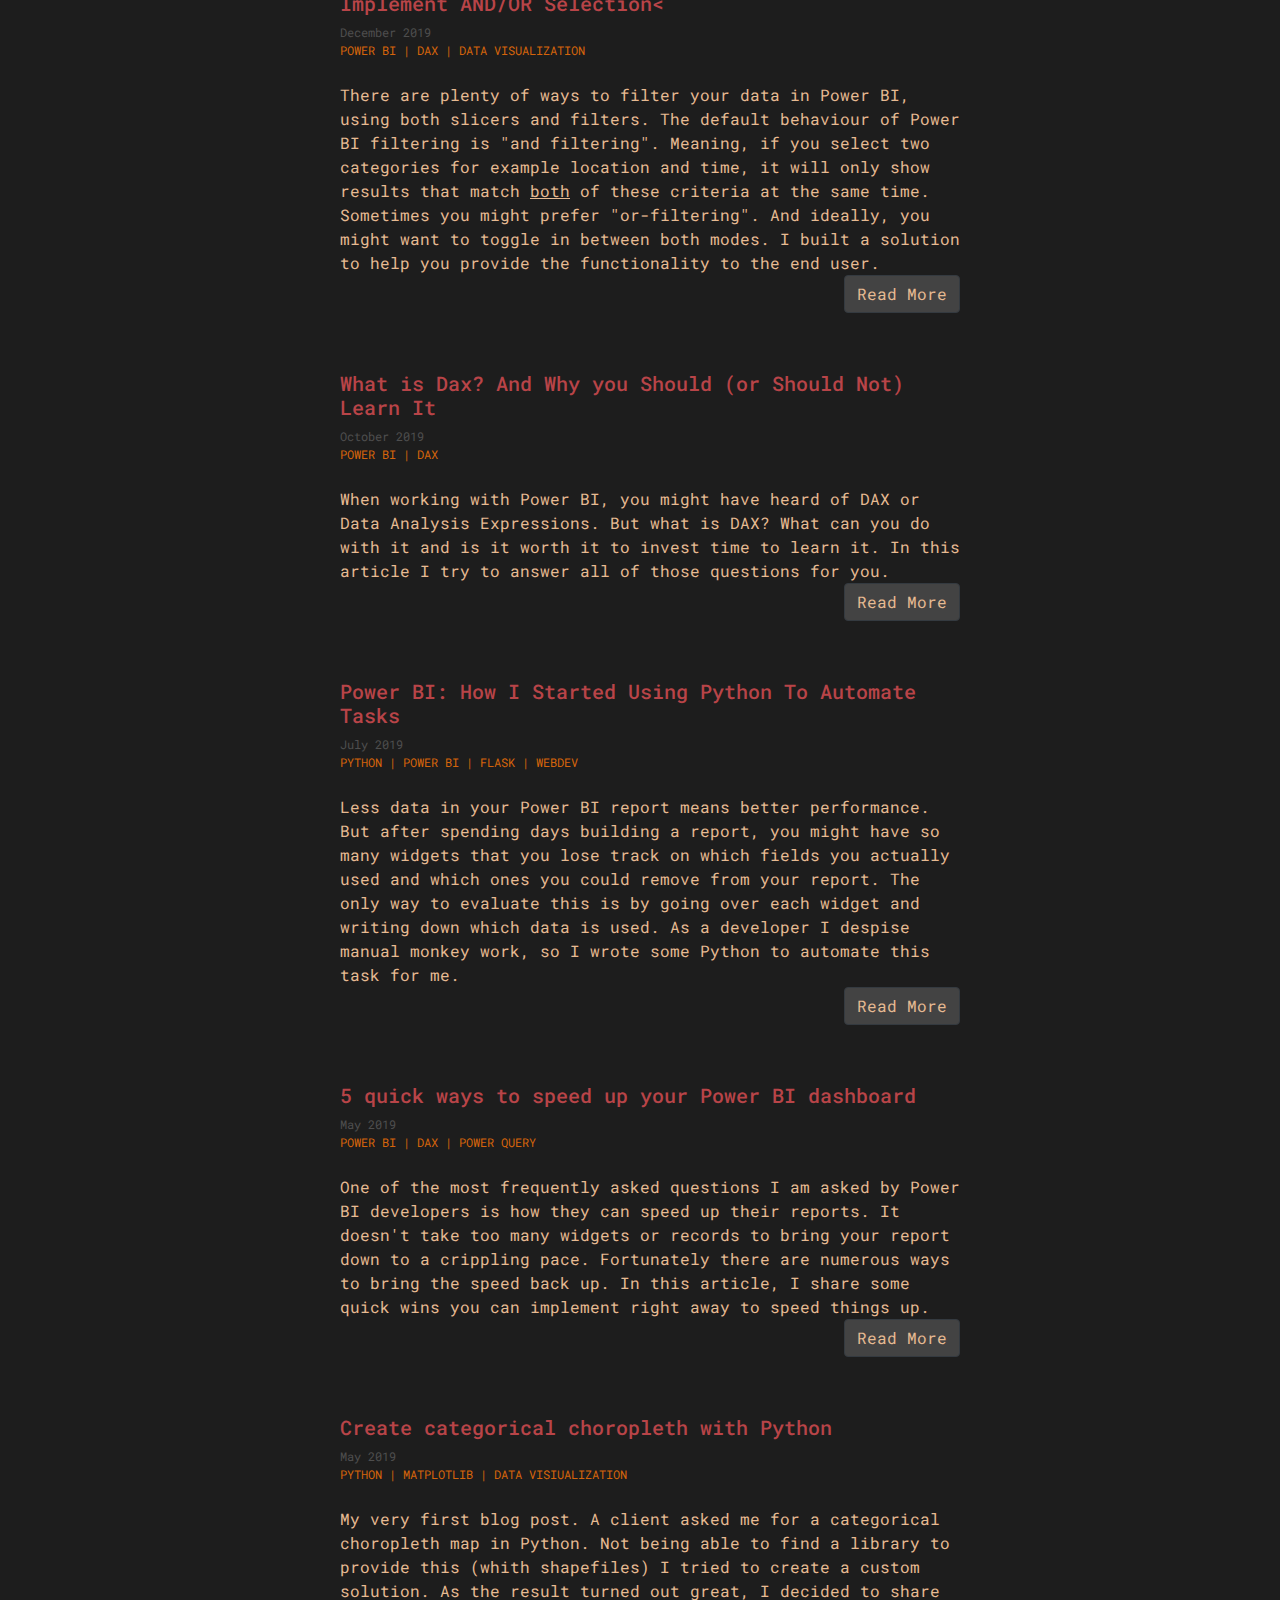
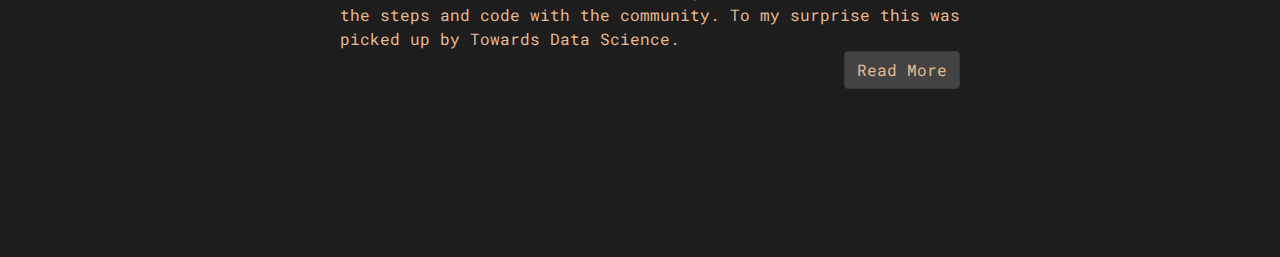
==== commit cf0fc593: "Test git other machine" ====
--- a/index.html
+++ b/index.html
@@ -1,4 +1,13 @@
-
+<!--   Developed by      
+         ZhongTr0n       
+       __         __     
+      /  \.-"""-./  \    
+      \             /    
+       | [ ]   [ ] |     
+       \  .-'''-.  /     
+        '-\__Y__/-'      
+           `---`         -->
+           
 <html lang="en">
 <head>
 
@@ -94,6 +103,17 @@
 		</div>
 
 		<div class="article-desc">
+			<h3>Estimating When Lebron James Will Break the NBA Scoring Record</h3>
+			
+			<span class="article-date">September 2022</span><br>
+			<span class="article-tag">AZURE FUNCTIONS | PYTHON | BEAUTIFUL SOUP | JAVASCRIPT </span><br>
+			<br>
+			When will Lebron break the NBA all-time leading scoring record? I wrote a simple Azure function that takes his last-5-game average and uses it to predict the game where it will happen. No advanced algorithms, just a simple estimation based of his current scoring trend. Automatically updated daily at 10:00 UTC.
+			<p>
+			<a class="btn btn-dark" href="https://www.lebronoverkareem.com" role="button" target="_blank">Estimation Page</a>
+		</div>
+
+		<div class="article-desc">
 			<h3>The Unrealistic Expectations of IT-Recruiters: A Data Analysis</h3>
 			
 			<span class="article-date">October 2021</span><br>
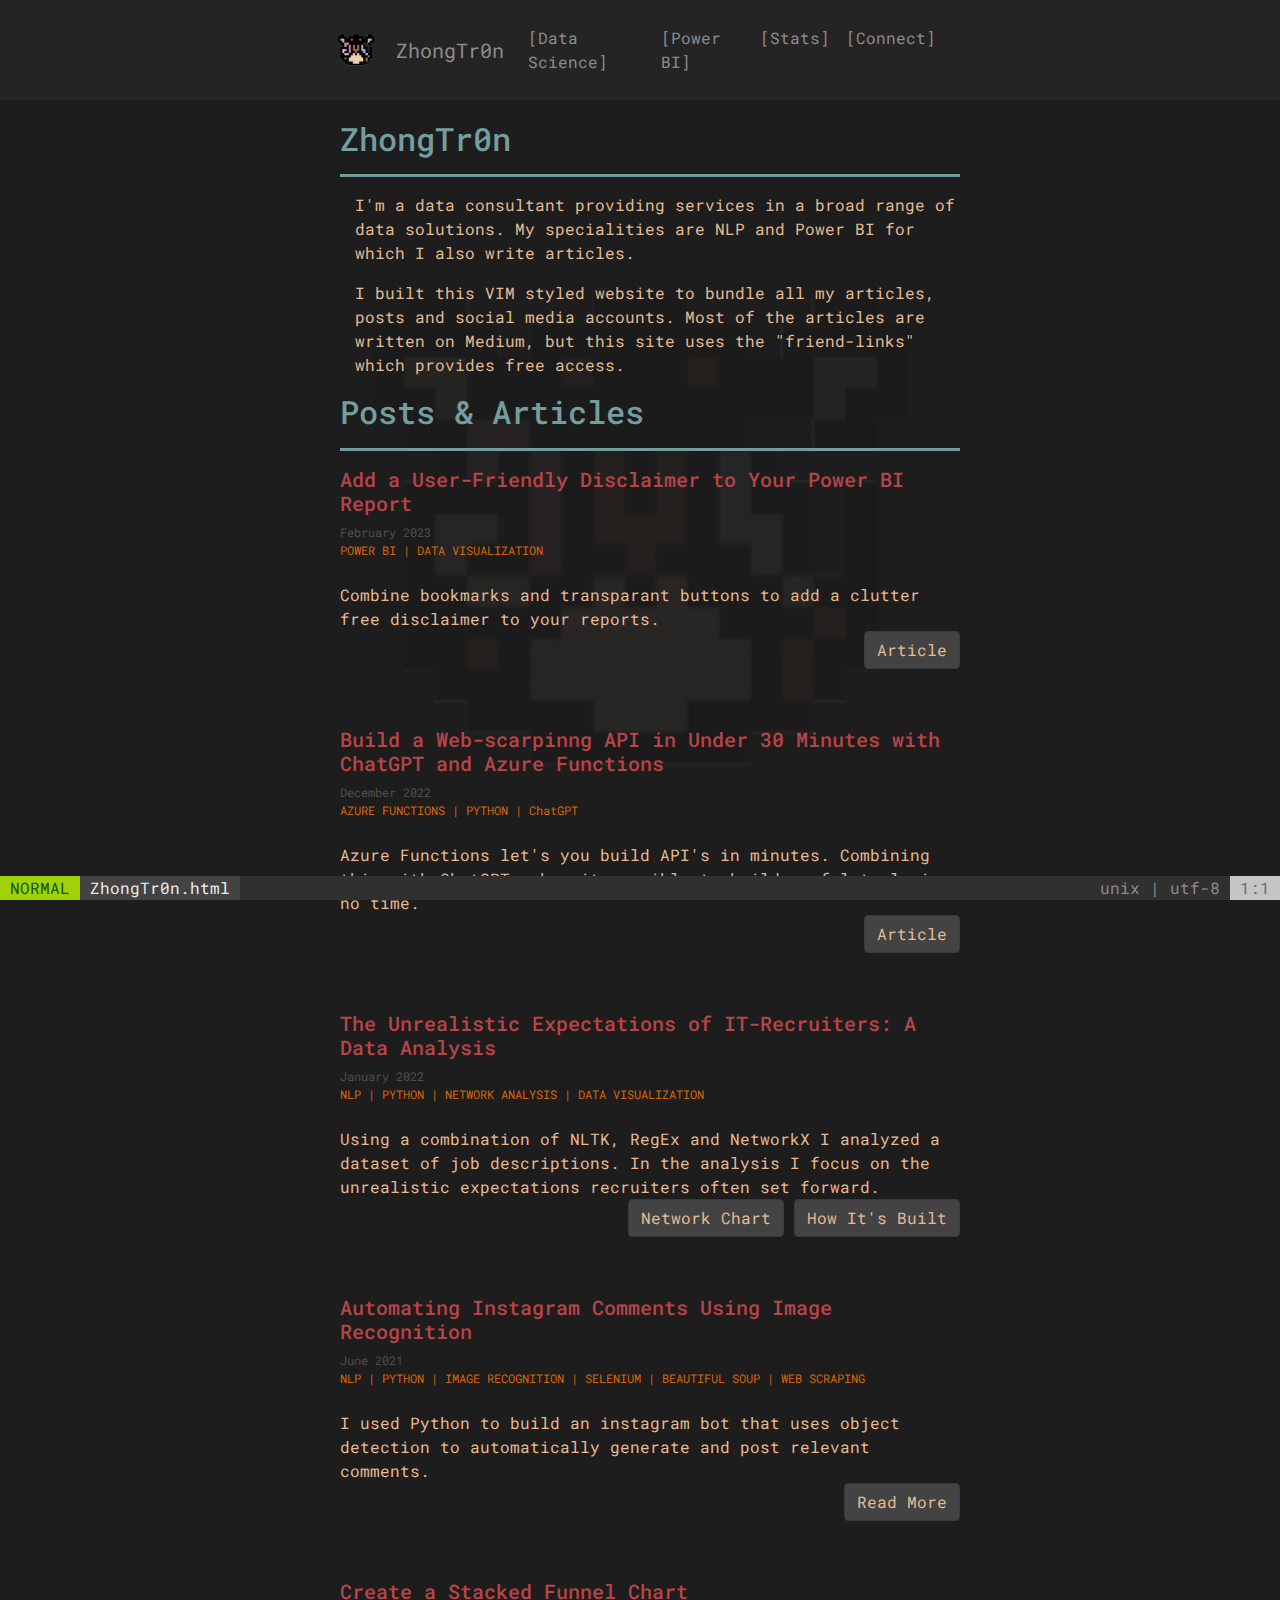
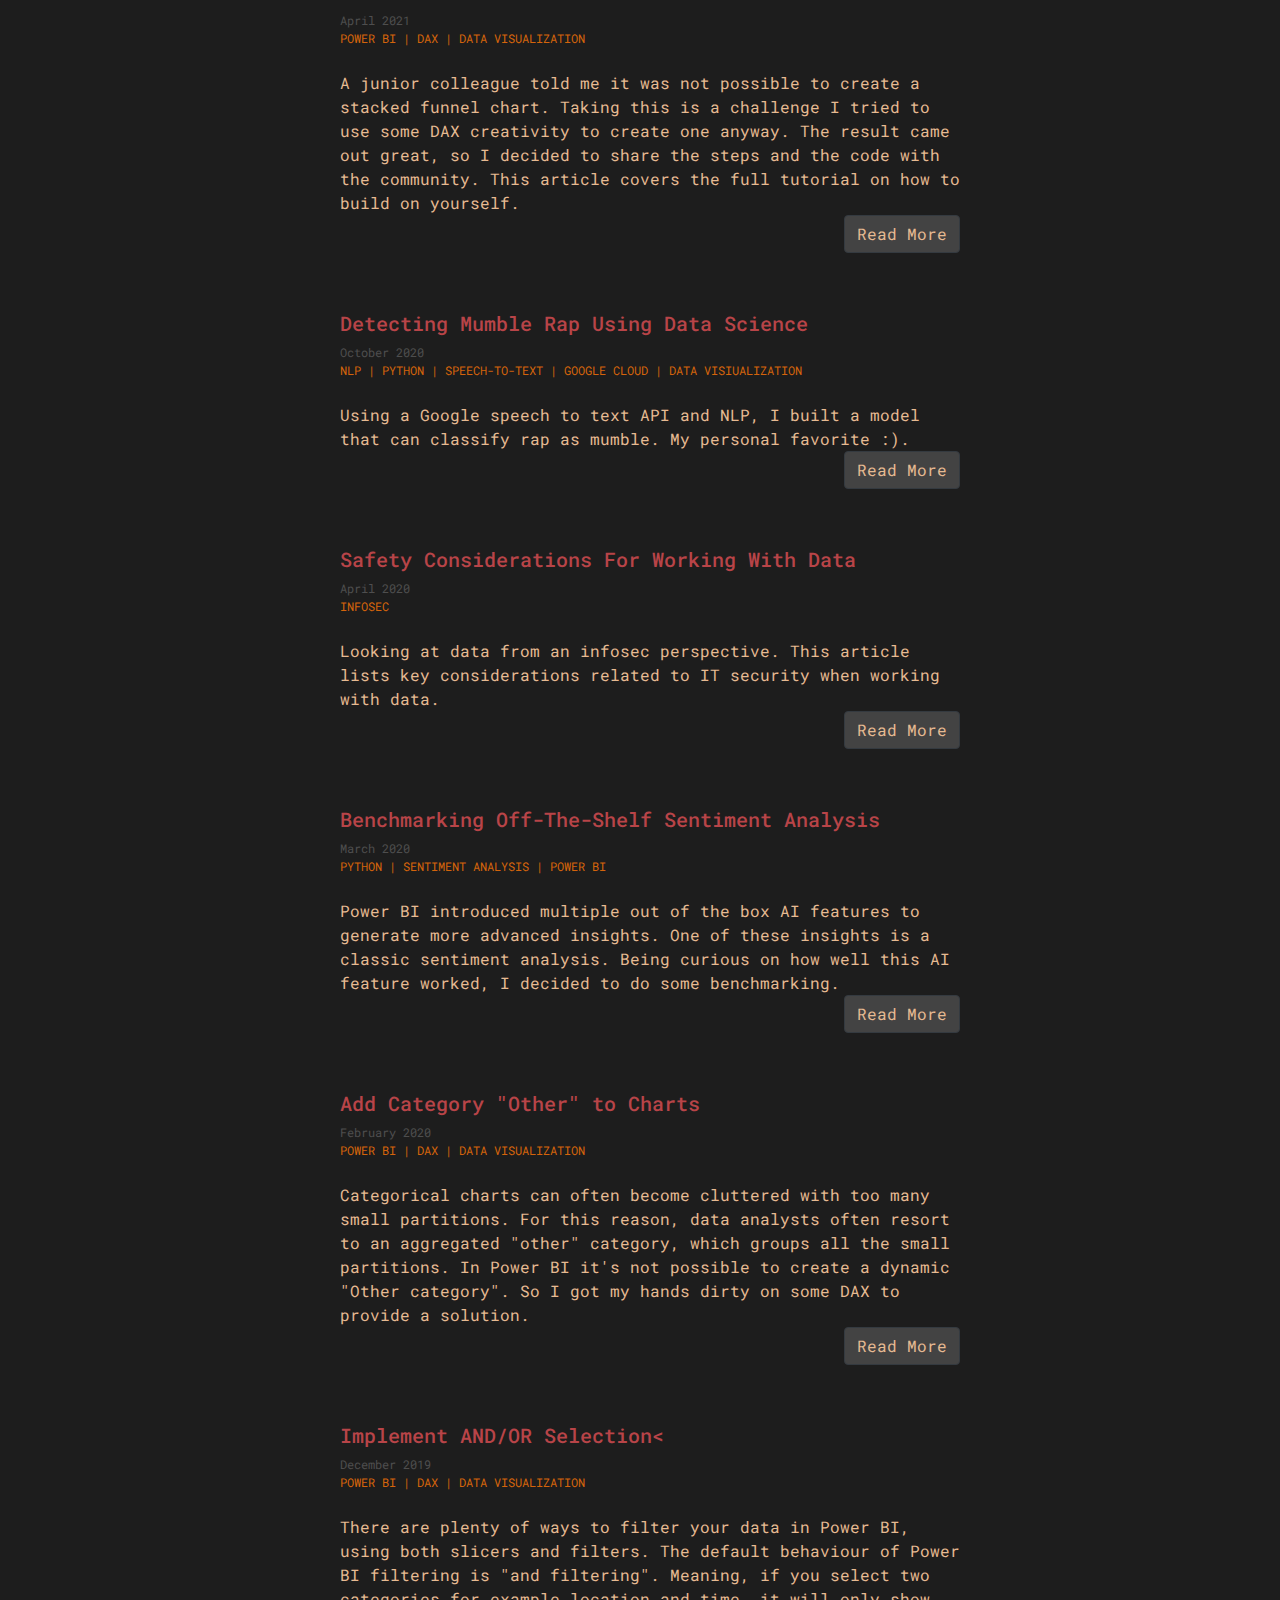
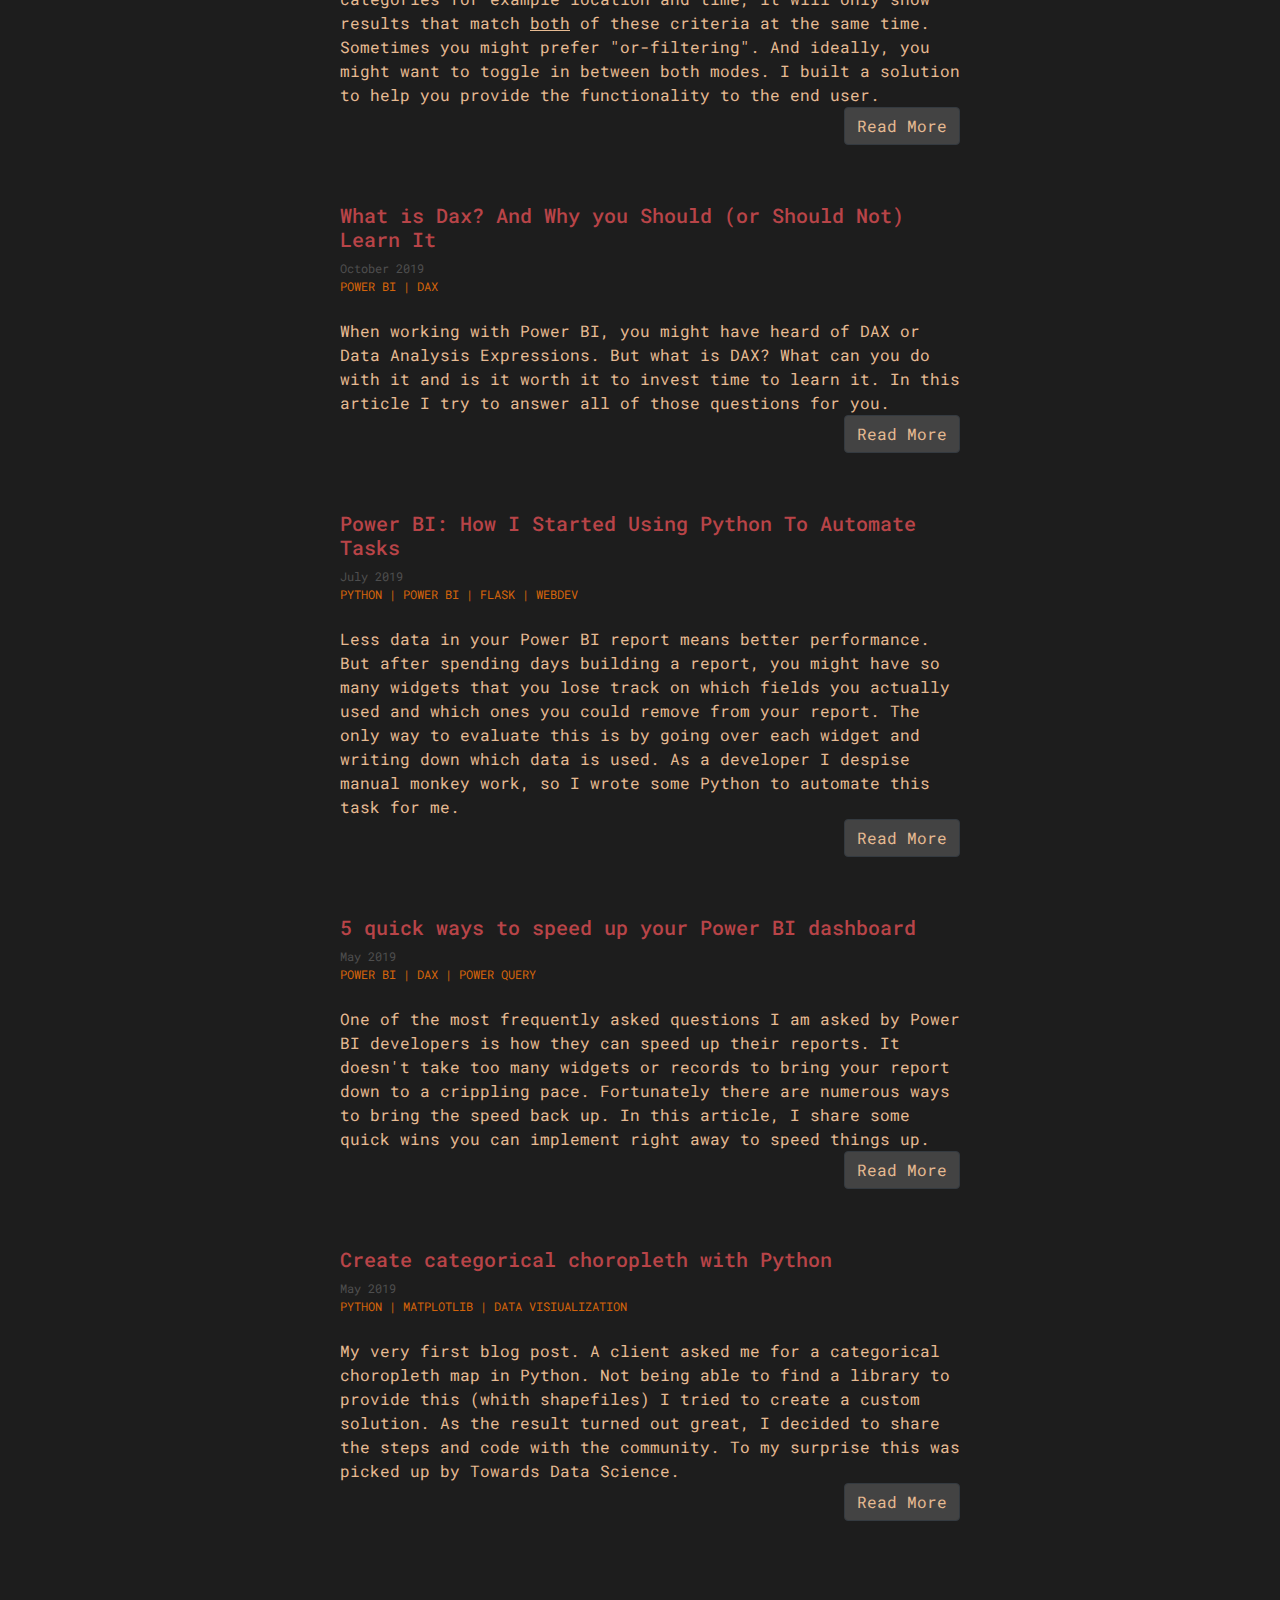
==== commit 3afa4280: "Added new articles" ====
--- a/index.html
+++ b/index.html
@@ -84,7 +84,7 @@
 
 	<div class="content-box">
 		<h2>ZhongTr0n</h2><hr>
-		<p>I'm a data consultant providing services in a broad range of data science/analysis solutions. My specialities are NLP and Power BI for which I also write articles.</p>
+		<p>I'm a data consultant providing services in a broad range of data solutions. My specialities are NLP and Power BI for which I also write articles.</p>
 
 		<p>I built this VIM styled website to bundle all my articles, posts and social media accounts. Most of the articles are written on Medium, but this site uses the "friend-links" which provides free access.</p>
 
@@ -92,31 +92,32 @@
 		<h2>Posts & Articles</h2><hr>
 
 		<div class="article-desc">
-			<h3>Estimating When Lebron James Will Break the NBA Scoring Record</h3>
-			
-			<span class="article-date">September 2022</span><br>
-			<span class="article-tag">AZURE FUNCTIONS | PYTHON | BEAUTIFUL SOUP | JAVASCRIPT </span><br>
-			<br>
-			When will Lebron break the NBA all-time leading scoring record? I wrote a simple Azure function that takes his last-5-game average and uses it to predict the game where it will happen. No advanced algorithms, just a simple estimation based of his current scoring trend. Automatically updated daily at 10:00 UTC.
-			<p>
-			<a class="btn btn-dark" href="https://www.lebronoverkareem.com" role="button" target="_blank">Estimation Page</a>
-		</div>
-
-		<div class="article-desc">
-			<h3>Estimating When Lebron James Will Break the NBA Scoring Record</h3>
-			
-			<span class="article-date">September 2022</span><br>
-			<span class="article-tag">AZURE FUNCTIONS | PYTHON | BEAUTIFUL SOUP | JAVASCRIPT </span><br>
-			<br>
-			When will Lebron break the NBA all-time leading scoring record? I wrote a simple Azure function that takes his last-5-game average and uses it to predict the game where it will happen. No advanced algorithms, just a simple estimation based of his current scoring trend. Automatically updated daily at 10:00 UTC.
-			<p>
-			<a class="btn btn-dark" href="https://www.lebronoverkareem.com" role="button" target="_blank">Estimation Page</a>
-		</div>
+			<h3>Add a User-Friendly Disclaimer to Your Power BI Report</h3>
+			
+			<span class="article-date">February 2023</span><br>
+			<span class="article-tag">POWER BI | DATA VISUALIZATION</span><br>
+			<br>
+			Combine bookmarks and transparant buttons to add a clutter free disclaimer to your reports.
+			<p>
+			<a class="btn btn-dark" href="https://zhongtr0n.medium.com/add-a-user-friendly-disclaimer-to-your-power-bi-report-d0568148a59e" role="button" target="_blank">Article</a>
+		</div>
+
+		<div class="article-desc">
+			<h3>Build a Web-scarpinng API in Under 30 Minutes with ChatGPT and Azure Functions</h3>
+			
+			<span class="article-date">December 2022</span><br>
+			<span class="article-tag">AZURE FUNCTIONS | PYTHON | ChatGPT</span><br>
+			<br>
+			Azure Functions let's you build API's in minutes. Combining this with ChatGPT makes it possible to build useful tools in no time.
+			<p>
+			<a class="btn btn-dark" href="https://medium.com/@zhongtr0n/build-a-web-scraping-api-in-under-30-minutes-with-chatgpt-and-azure-functions-9b48f98b3fae" role="button" target="_blank">Article</a>
+		</div>
+
 
 		<div class="article-desc">
 			<h3>The Unrealistic Expectations of IT-Recruiters: A Data Analysis</h3>
 			
-			<span class="article-date">October 2021</span><br>
+			<span class="article-date">January 2022</span><br>
 			<span class="article-tag">NLP | PYTHON | NETWORK ANALYSIS | DATA VISUALIZATION</span><br>
 			<br>
 			Using a combination of NLTK, RegEx and NetworkX I analyzed a dataset of job descriptions. In the analysis
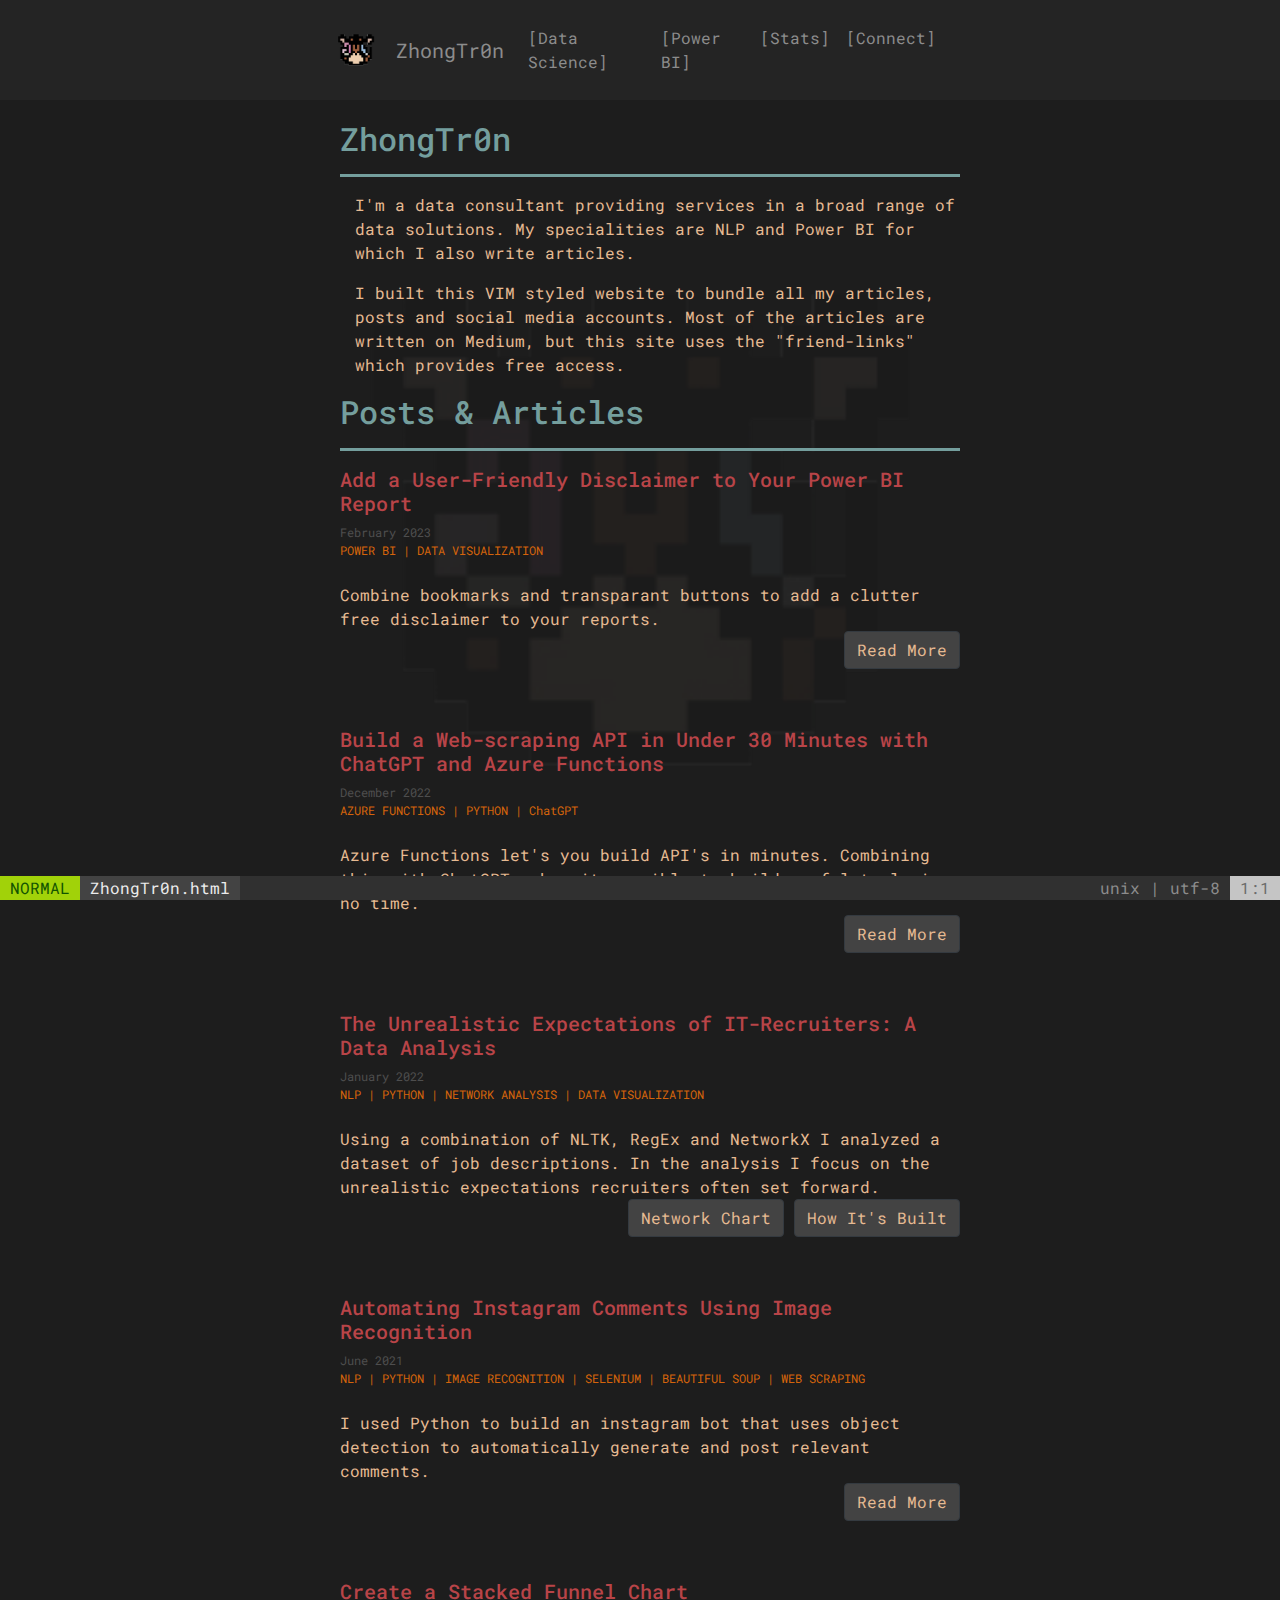
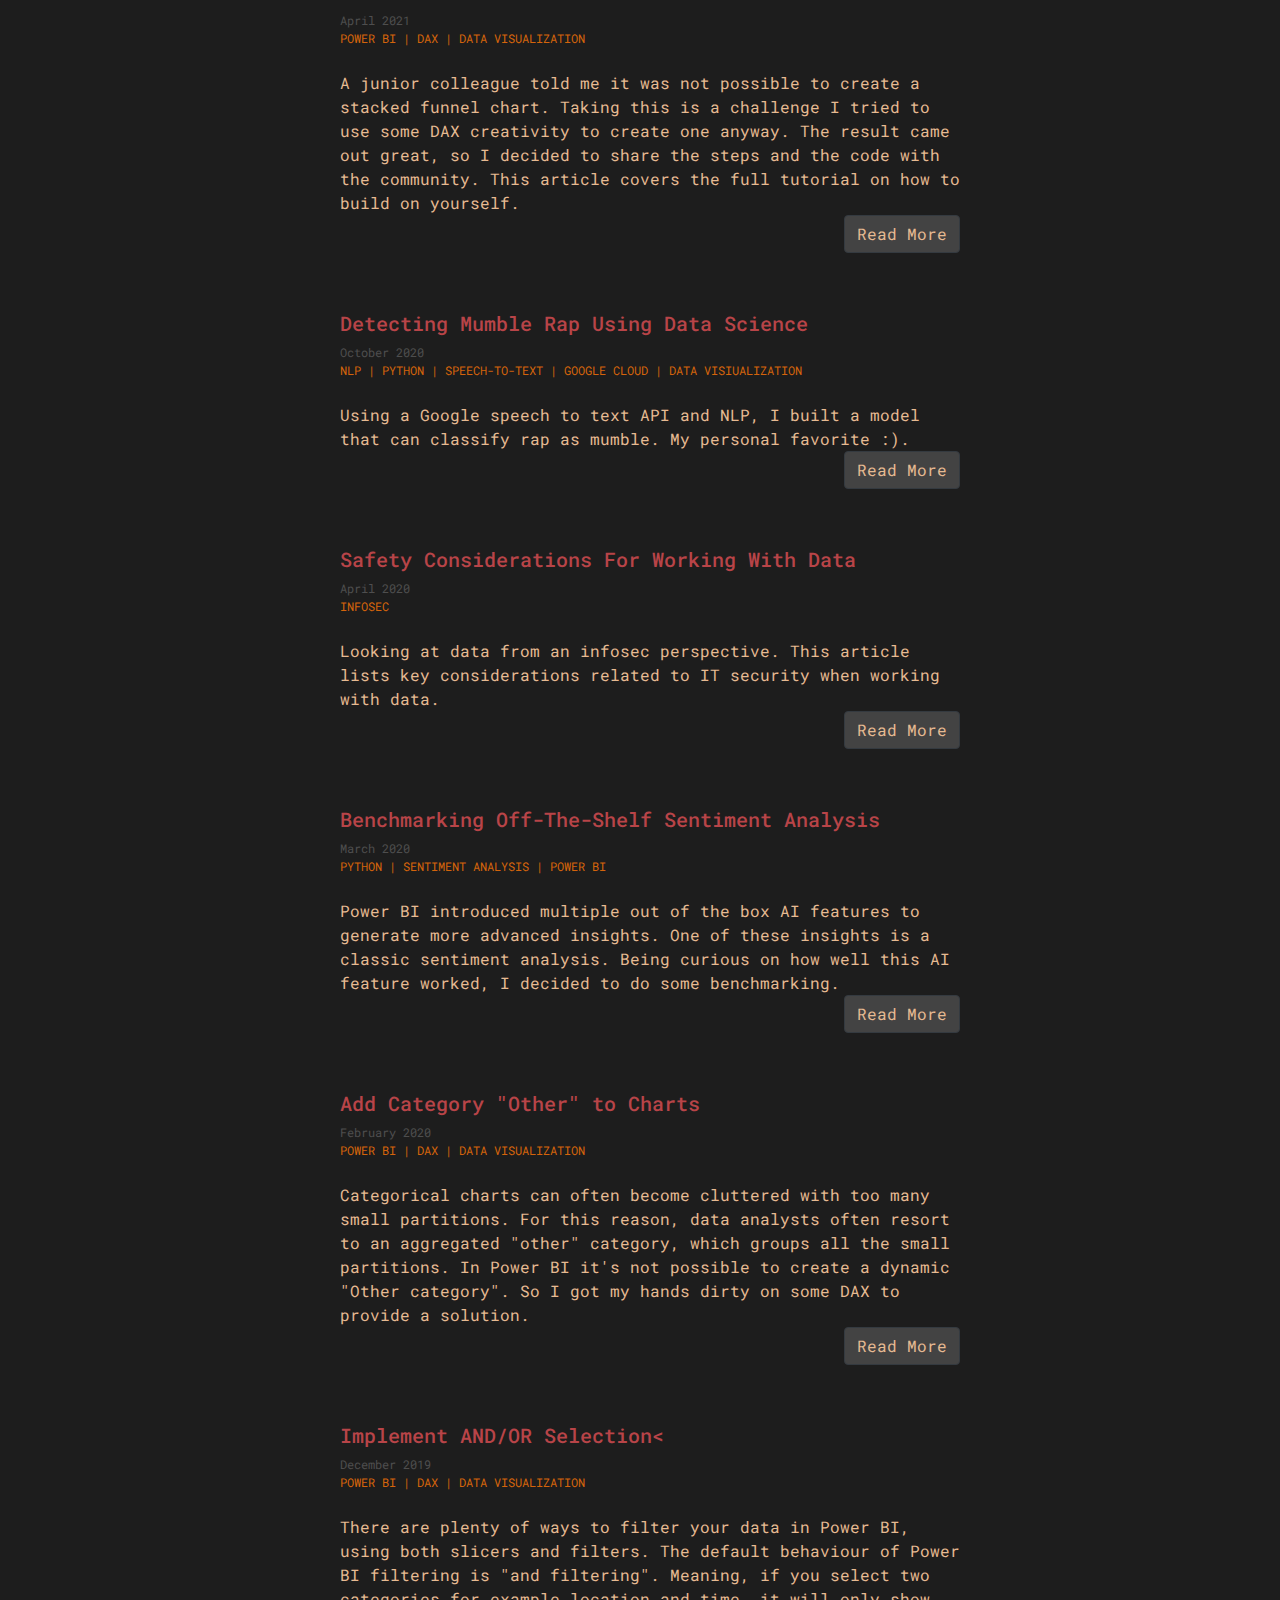
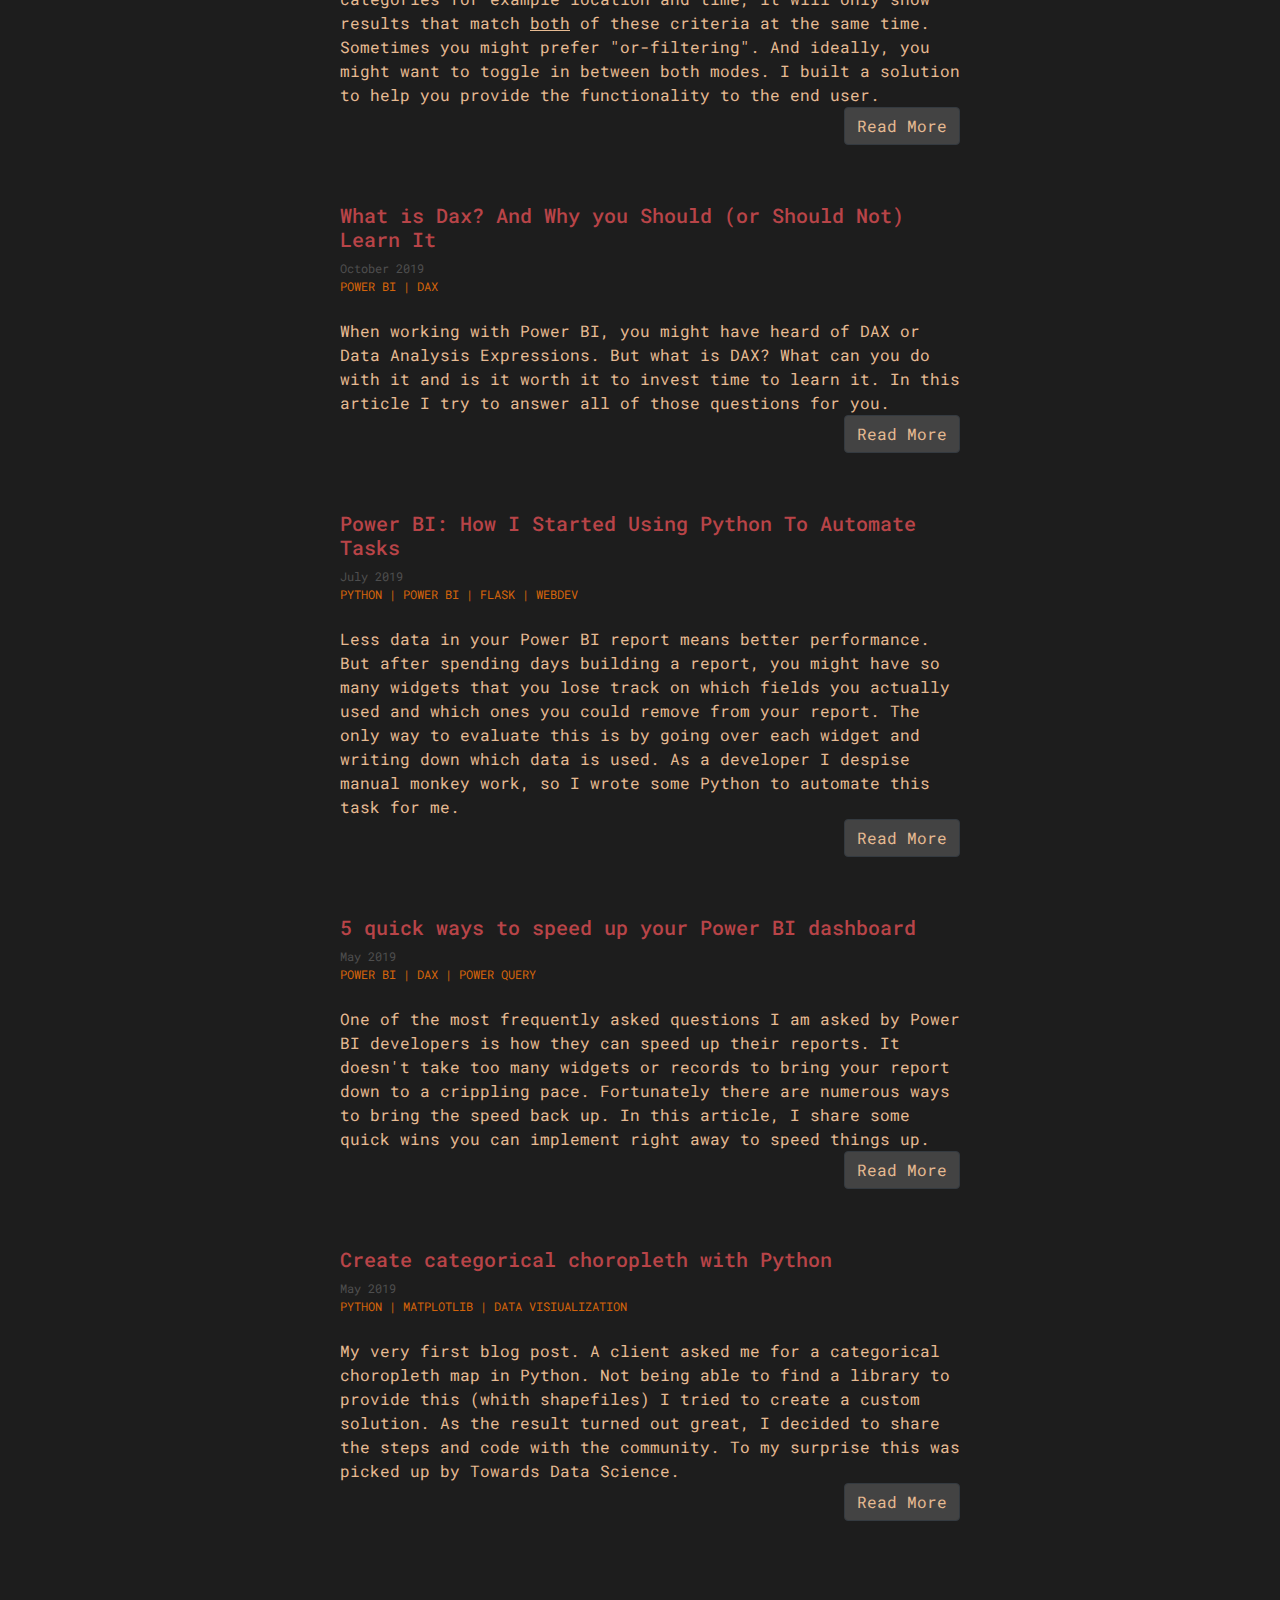
==== commit fb45ad79: "Fixed some typos" ====
--- a/index.html
+++ b/index.html
@@ -99,18 +99,18 @@
 			<br>
 			Combine bookmarks and transparant buttons to add a clutter free disclaimer to your reports.
 			<p>
-			<a class="btn btn-dark" href="https://zhongtr0n.medium.com/add-a-user-friendly-disclaimer-to-your-power-bi-report-d0568148a59e" role="button" target="_blank">Article</a>
-		</div>
-
-		<div class="article-desc">
-			<h3>Build a Web-scarpinng API in Under 30 Minutes with ChatGPT and Azure Functions</h3>
+			<a class="btn btn-dark" href="https://zhongtr0n.medium.com/add-a-user-friendly-disclaimer-to-your-power-bi-report-d0568148a59e" role="button" target="_blank">Read More</a>
+		</div>
+
+		<div class="article-desc">
+			<h3>Build a Web-scraping API in Under 30 Minutes with ChatGPT and Azure Functions</h3>
 			
 			<span class="article-date">December 2022</span><br>
 			<span class="article-tag">AZURE FUNCTIONS | PYTHON | ChatGPT</span><br>
 			<br>
 			Azure Functions let's you build API's in minutes. Combining this with ChatGPT makes it possible to build useful tools in no time.
 			<p>
-			<a class="btn btn-dark" href="https://medium.com/@zhongtr0n/build-a-web-scraping-api-in-under-30-minutes-with-chatgpt-and-azure-functions-9b48f98b3fae" role="button" target="_blank">Article</a>
+			<a class="btn btn-dark" href="https://medium.com/@zhongtr0n/build-a-web-scraping-api-in-under-30-minutes-with-chatgpt-and-azure-functions-9b48f98b3fae" role="button" target="_blank">Read More</a>
 		</div>
 
 
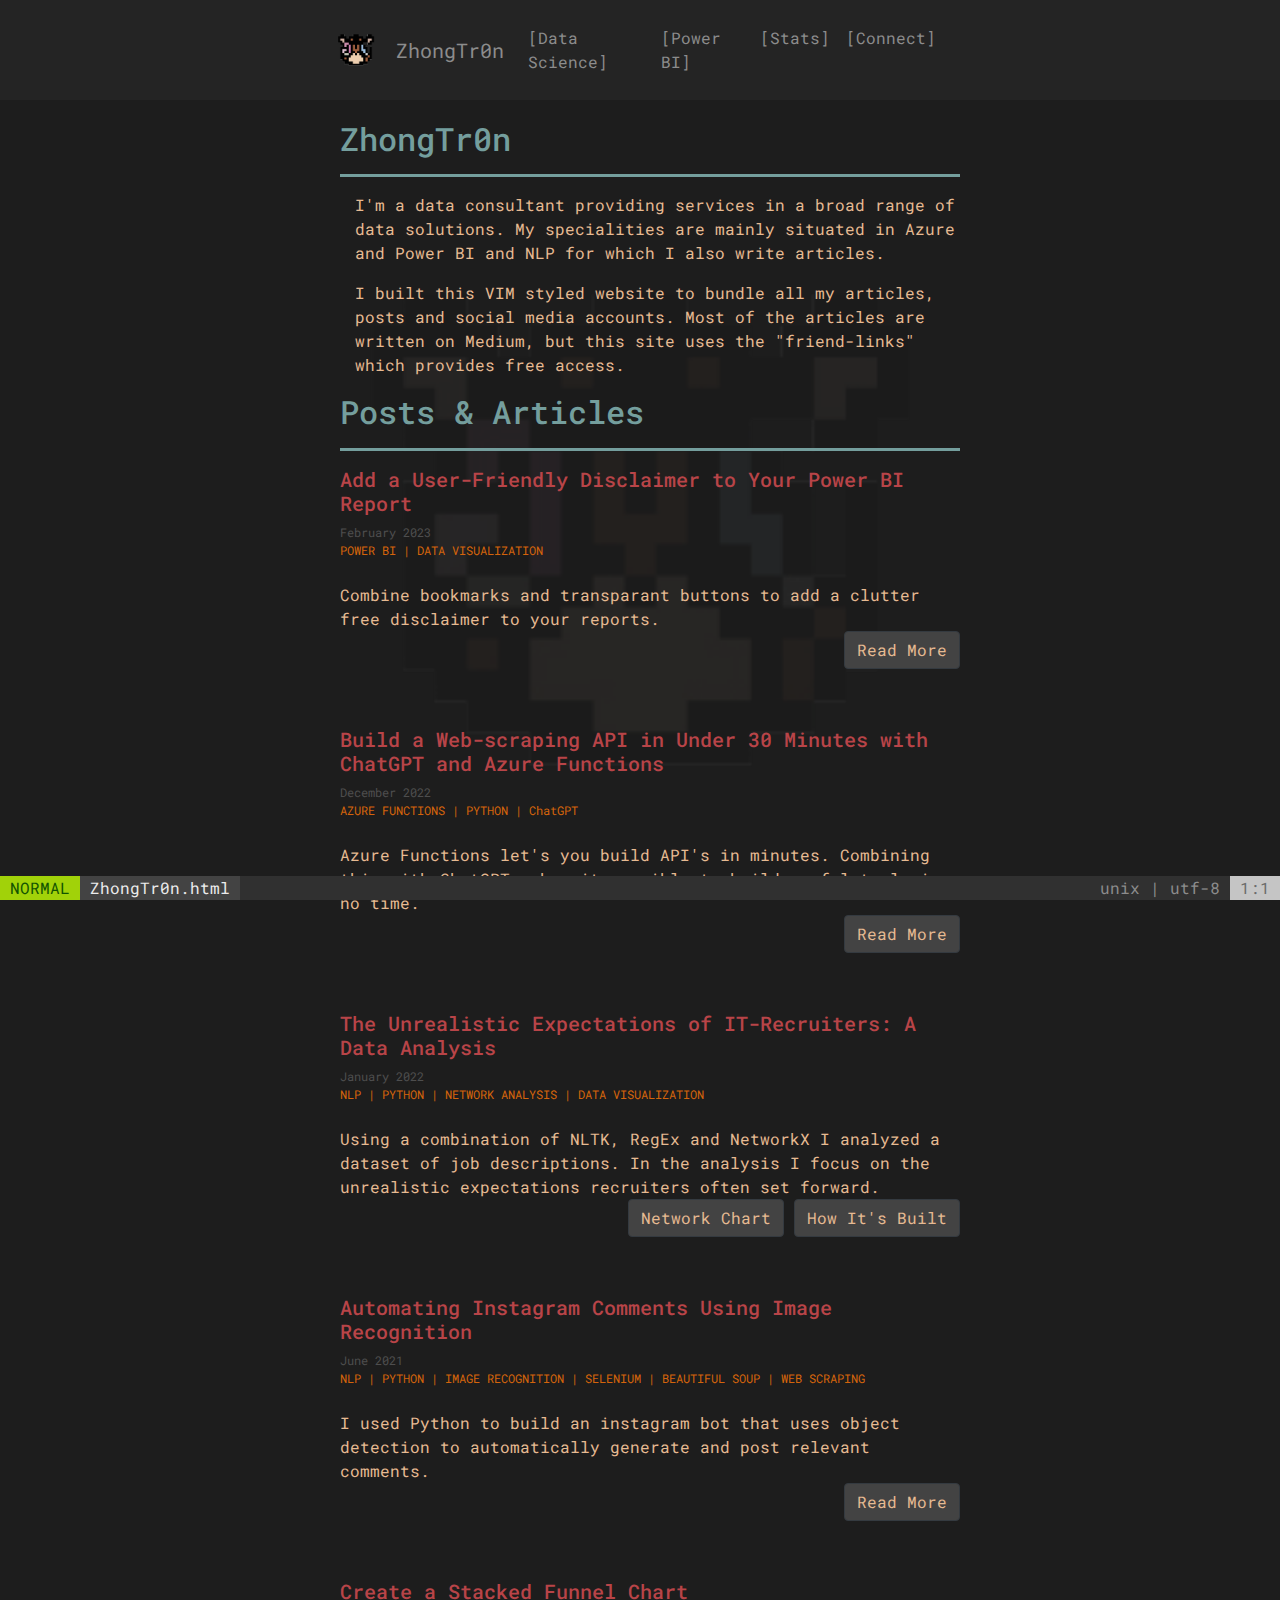
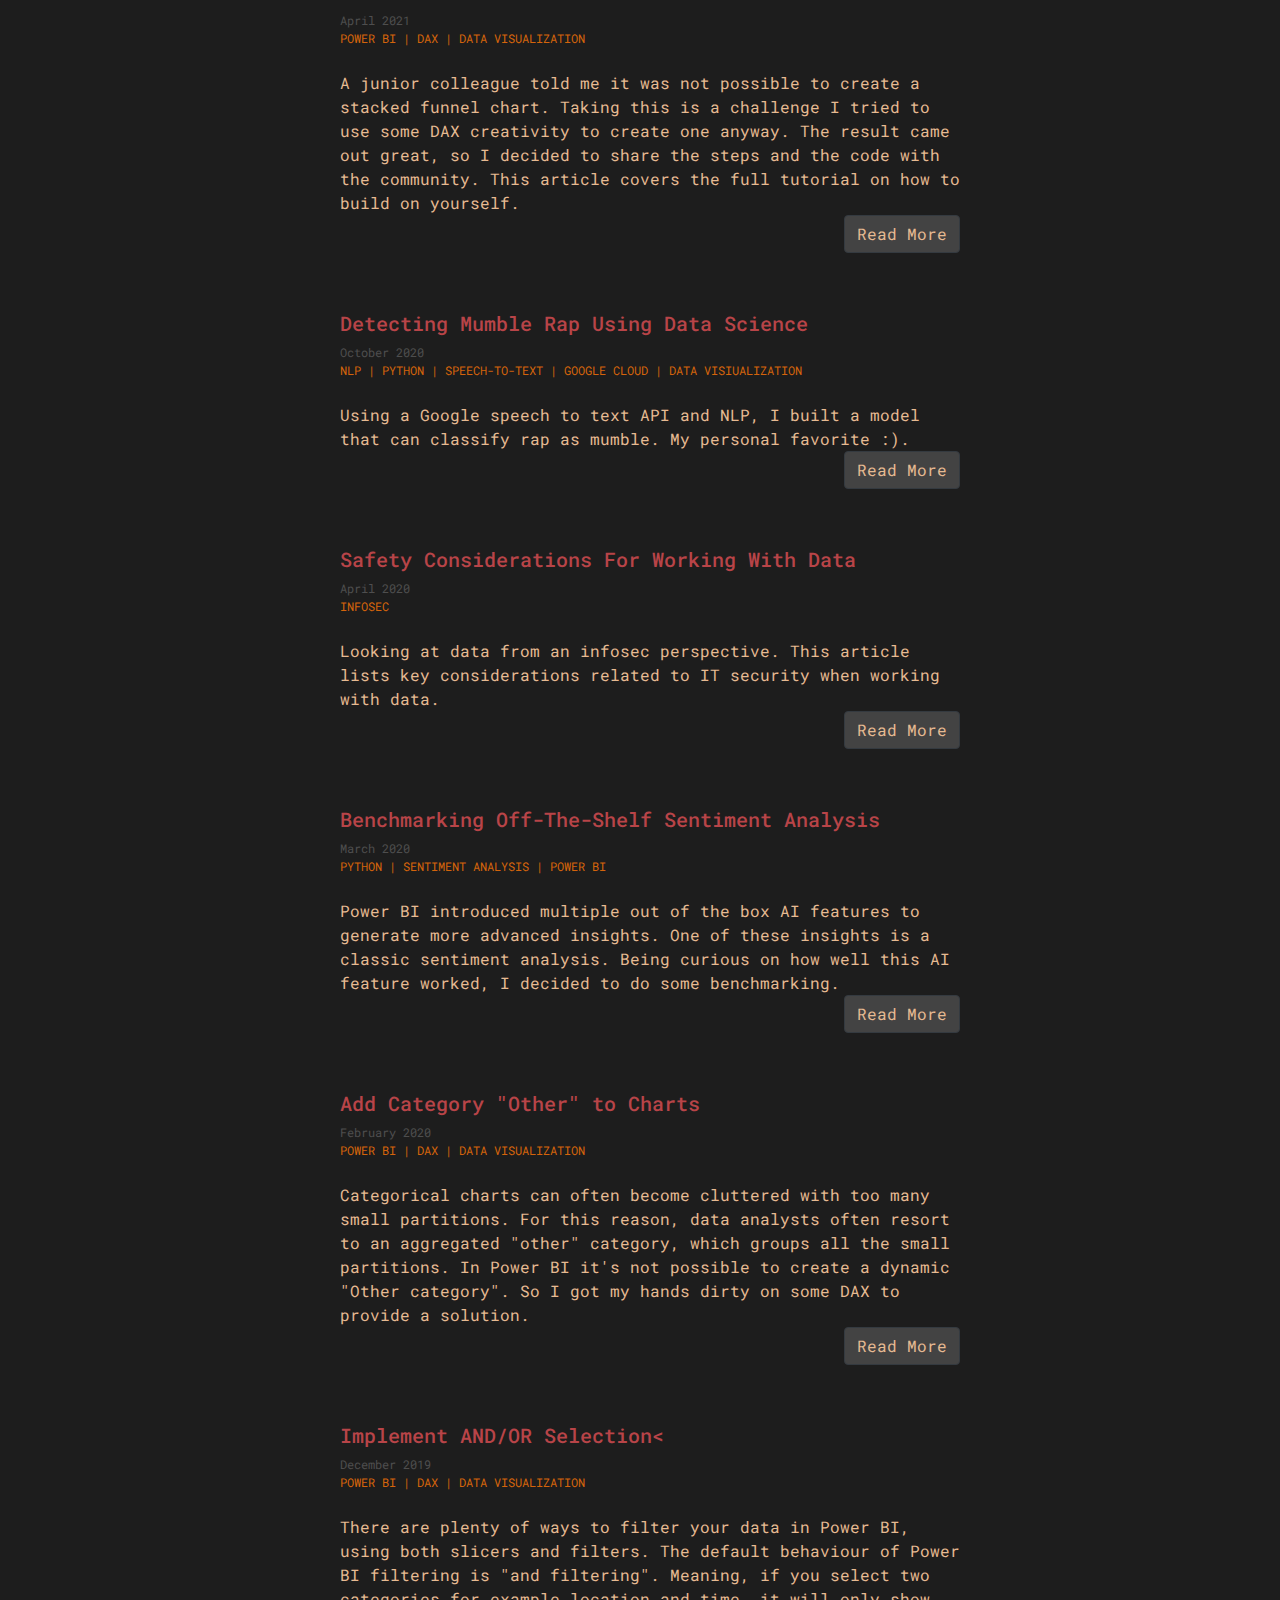
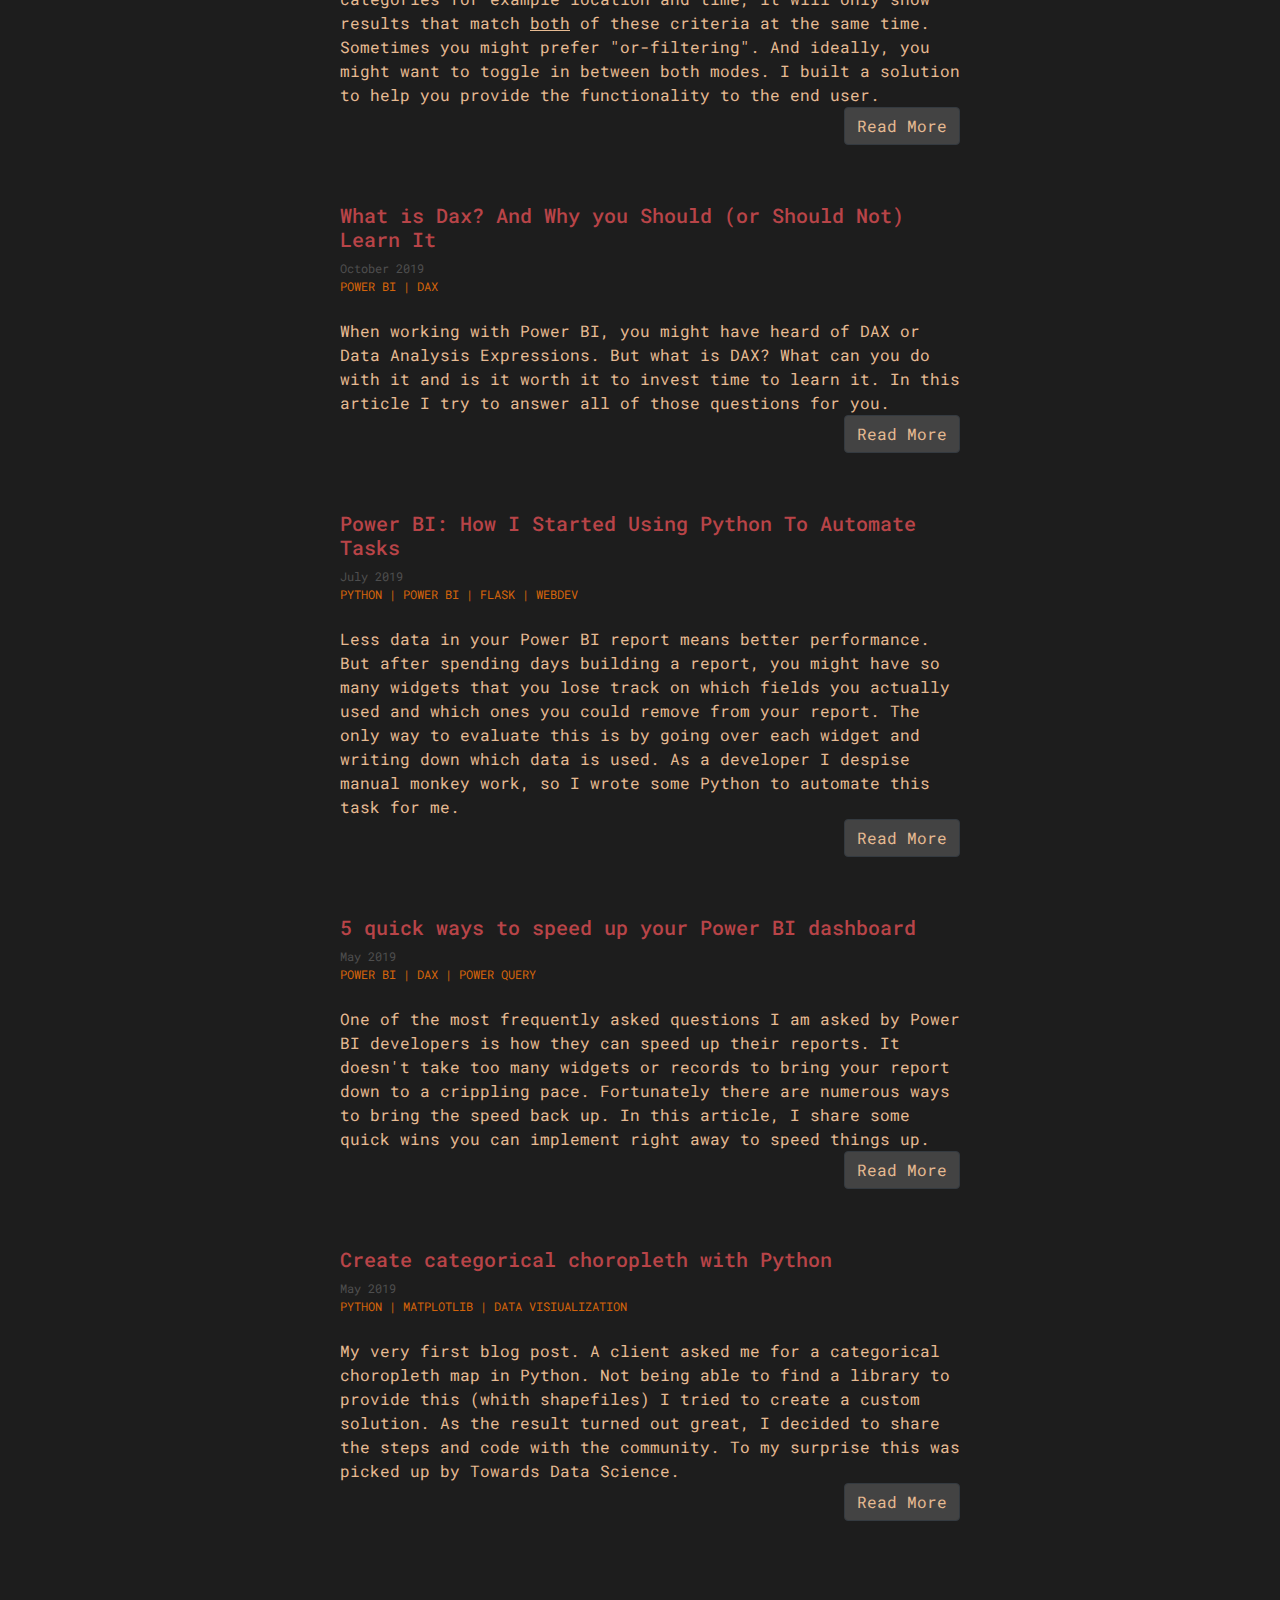
==== commit 0b3b58ec: "Added DP-203 and mentionned Azure" ====
--- a/index.html
+++ b/index.html
@@ -84,7 +84,7 @@
 
 	<div class="content-box">
 		<h2>ZhongTr0n</h2><hr>
-		<p>I'm a data consultant providing services in a broad range of data solutions. My specialities are NLP and Power BI for which I also write articles.</p>
+		<p>I'm a data consultant providing services in a broad range of data solutions. My specialities are mainly situated in Azure and Power BI and NLP for which I also write articles.</p>
 
 		<p>I built this VIM styled website to bundle all my articles, posts and social media accounts. Most of the articles are written on Medium, but this site uses the "friend-links" which provides free access.</p>
 
